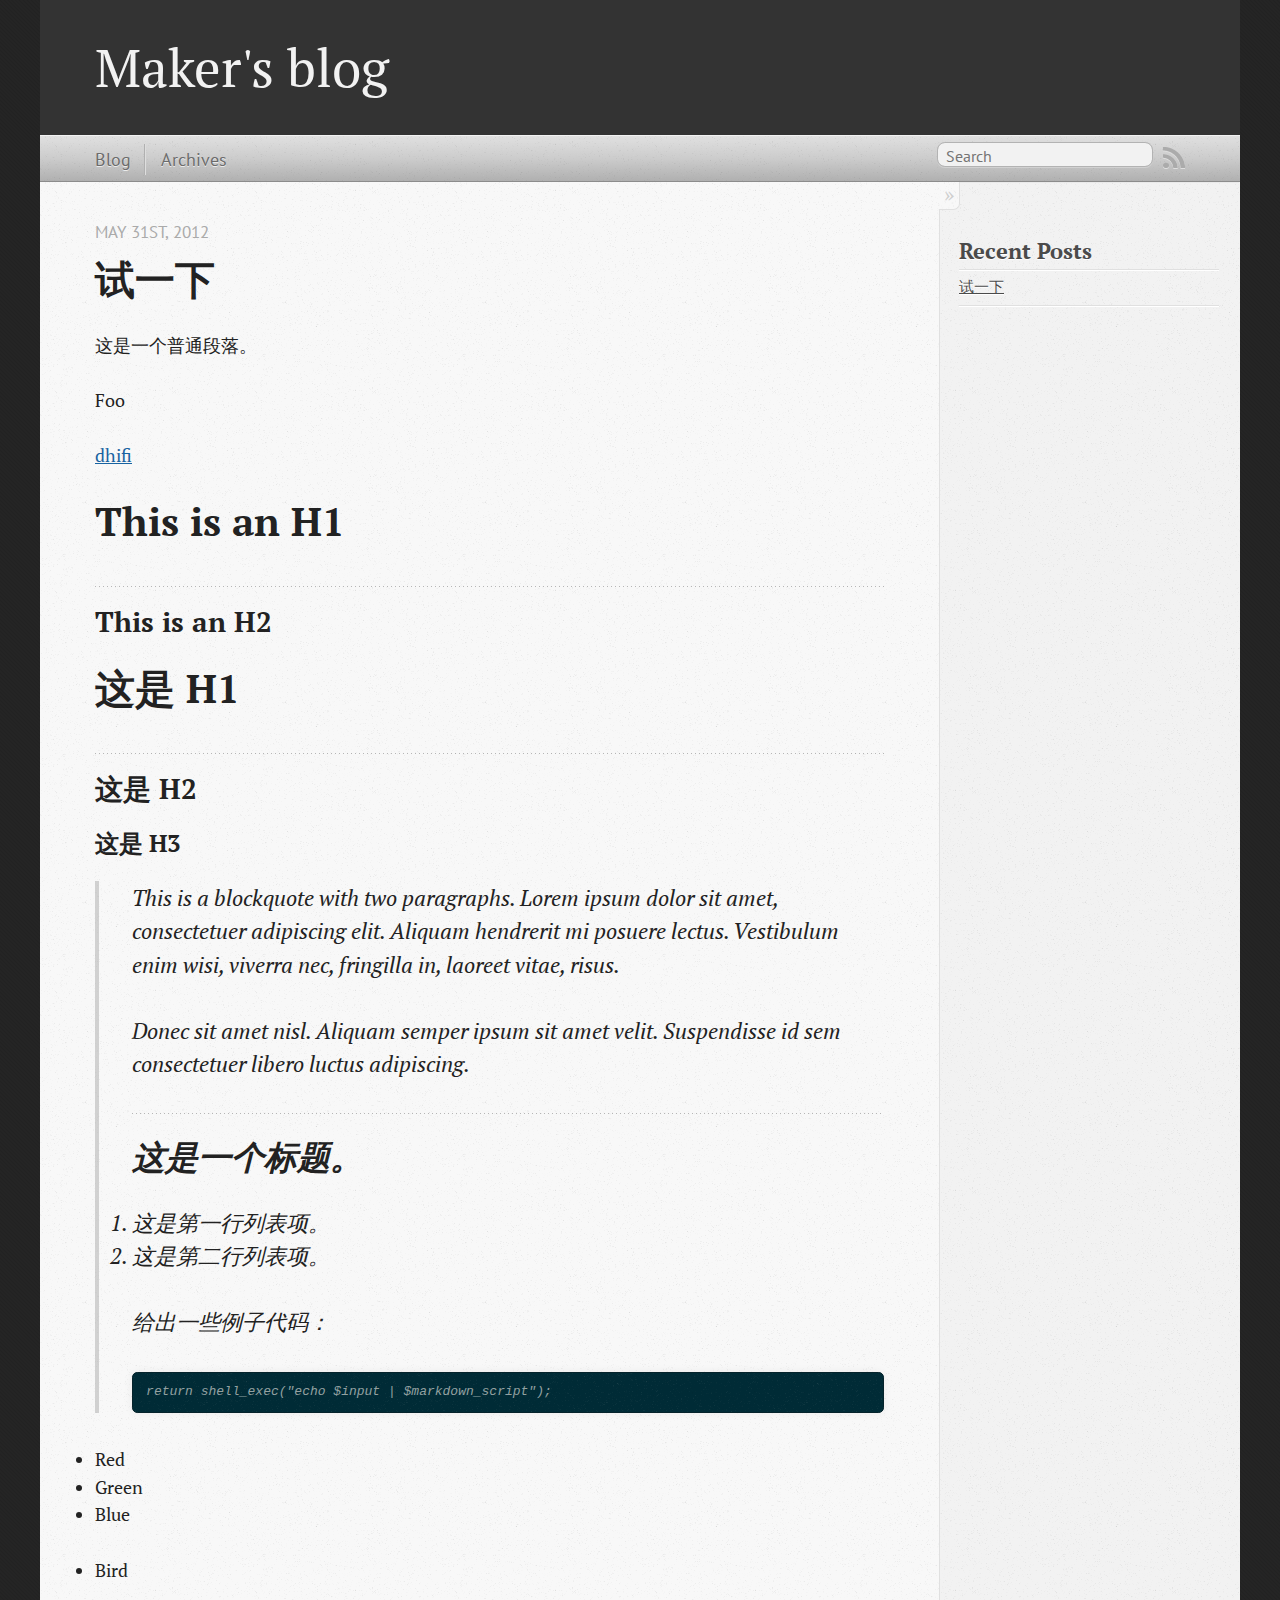
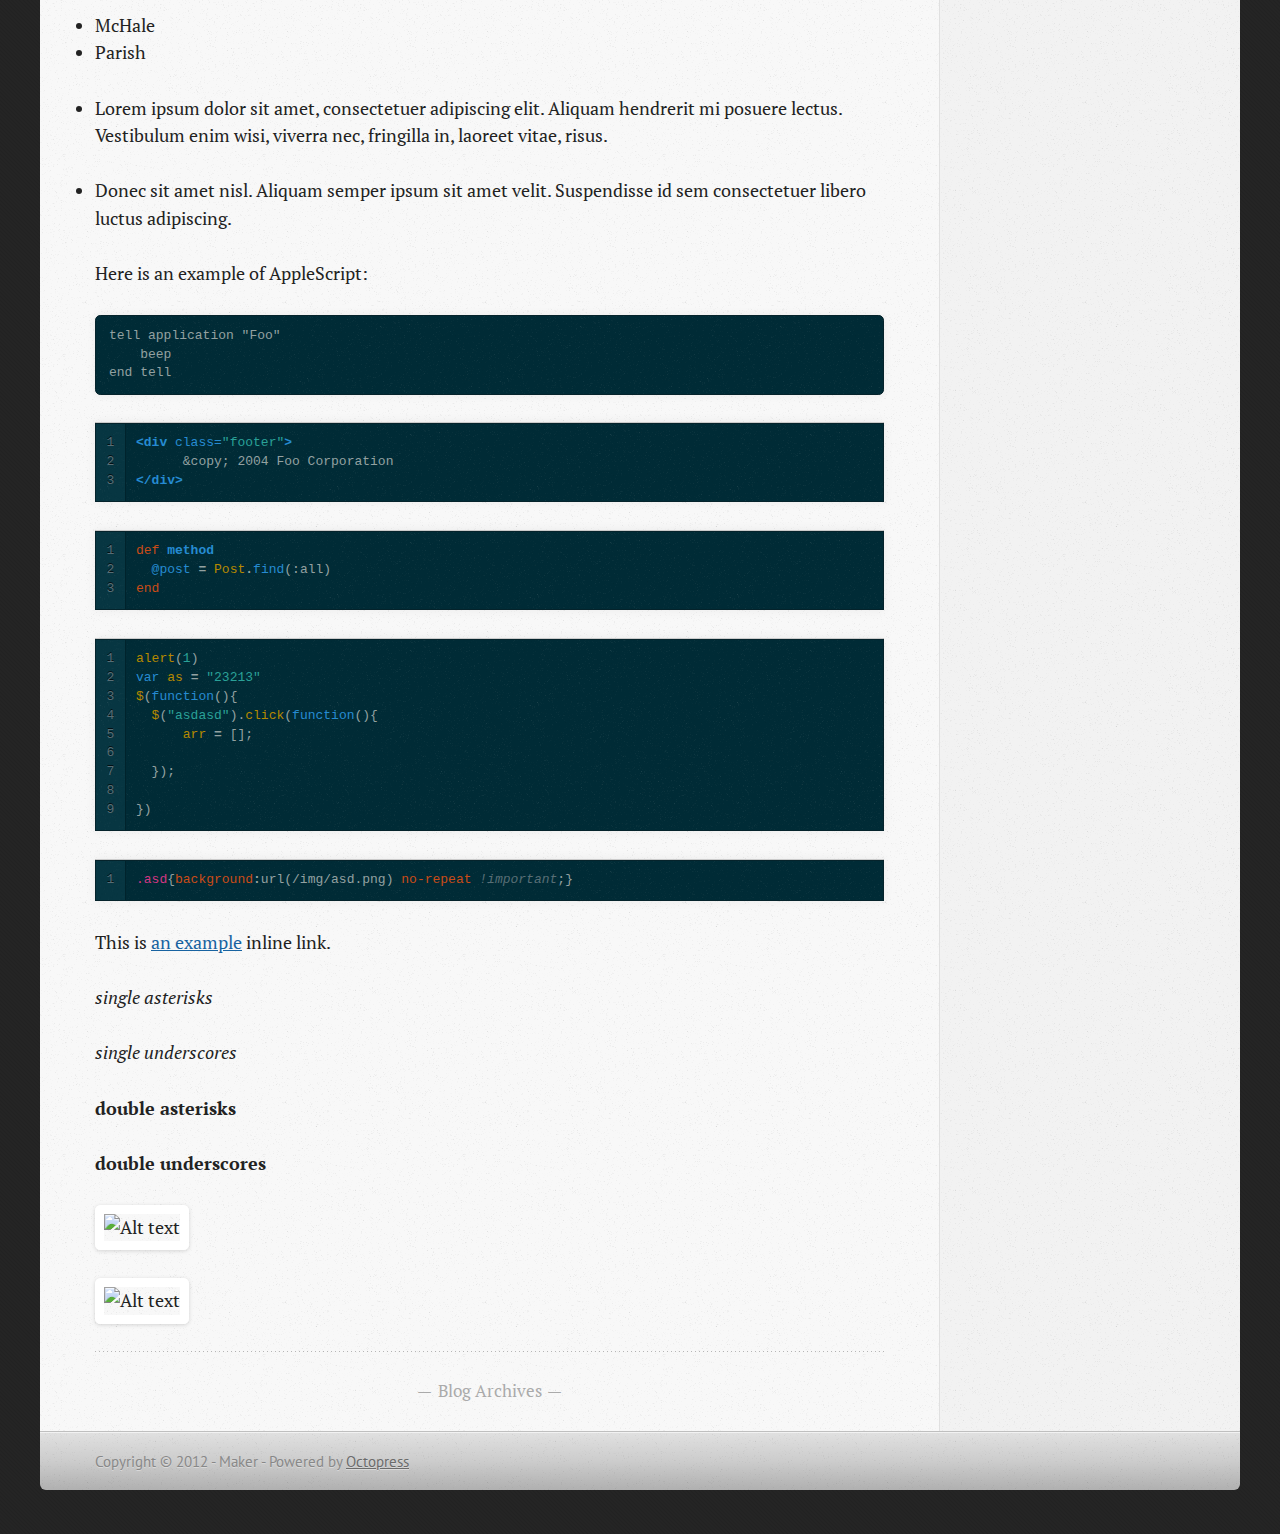
==== index.html @ 7d849122 "Site updated at 2012-05-31 04:04:22 UTC" ====
<!DOCTYPE html>
<!--[if IEMobile 7 ]><html class="no-js iem7"><![endif]-->
<!--[if lt IE 9]><html class="no-js lte-ie8"><![endif]-->
<!--[if (gt IE 8)|(gt IEMobile 7)|!(IEMobile)|!(IE)]><!--><html class="no-js" lang="en"><!--<![endif]-->
<head>
  <meta charset="utf-8">
  <title>Maker's blog</title>
  <meta name="author" content="Maker">

  
  <meta name="description" content="这是一个普通段落。 Foo dhifi This is an H1 This is an H2 这是 H1 这是 H2 这是 H3 This is a blockquote with two paragraphs. Lorem ipsum dolor sit amet,
consectetuer &hellip;">
  

  <!-- http://t.co/dKP3o1e -->
  <meta name="HandheldFriendly" content="True">
  <meta name="MobileOptimized" content="320">
  <meta name="viewport" content="width=device-width, initial-scale=1">

  
  <link rel="canonical" href="http://makerweb.github.com">
  <link href="/favicon.png" rel="icon">
  <link href="/stylesheets/screen.css" media="screen, projection" rel="stylesheet" type="text/css">
  <script src="/javascripts/modernizr-2.0.js"></script>
  <script src="/javascripts/ender.js"></script>
  <script src="/javascripts/octopress.js" type="text/javascript"></script>
  <link href="/atom.xml" rel="alternate" title="Maker's blog" type="application/atom+xml">
  <!--Fonts from Google"s Web font directory at http://google.com/webfonts -->
<link href="http://fonts.googleapis.com/css?family=PT+Serif:regular,italic,bold,bolditalic" rel="stylesheet" type="text/css">
<link href="http://fonts.googleapis.com/css?family=PT+Sans:regular,italic,bold,bolditalic" rel="stylesheet" type="text/css">

  

</head>

<body   >
  <header role="banner"><hgroup>
  <h1><a href="/">Maker's blog</a></h1>
  
</hgroup>

</header>
  <nav role="navigation"><ul class="subscription" data-subscription="rss">
  <li><a href="/atom.xml" rel="subscribe-rss" title="subscribe via RSS">RSS</a></li>
  
</ul>
  
<form action="http://google.com/search" method="get">
  <fieldset role="search">
    <input type="hidden" name="q" value="site:makerweb.github.com" />
    <input class="search" type="text" name="q" results="0" placeholder="Search"/>
  </fieldset>
</form>
  
<ul class="main-navigation">
  <li><a href="/">Blog</a></li>
  <li><a href="/blog/archives">Archives</a></li>
</ul>

</nav>
  <div id="main">
    <div id="content">
      <div class="blog-index">
  
  
  
    <article>
      
  <header>
    
      <h1 class="entry-title"><a href="/blog/2012/05/31/shi-%5B%3F%5D-xia/">试一下</a></h1>
    
    
      <p class="meta">
        








  


<time datetime="2012-05-31T10:20:00+08:00" pubdate data-updated="true">May 31<span>st</span>, 2012</time>
        
      </p>
    
  </header>


  <div class="entry-content"><p>这是一个普通段落。</p>

<table>
    <tr>
        <td>Foo</td>
    </tr>
</table>


<p></p>

<p><a href="http://www.dhifi.com">dhifi</a></p>

<h1>This is an H1</h1>

<h2>This is an H2</h2>

<h1>这是 H1</h1>

<h2>这是 H2</h2>

<h3>这是 H3</h3>

<blockquote><p>This is a blockquote with two paragraphs. Lorem ipsum dolor sit amet,
consectetuer adipiscing elit. Aliquam hendrerit mi posuere lectus.
Vestibulum enim wisi, viverra nec, fringilla in, laoreet vitae, risus.</p>

<p>Donec sit amet nisl. Aliquam semper ipsum sit amet velit. Suspendisse
id sem consectetuer libero luctus adipiscing.</p>

<h2>这是一个标题。</h2>

<ol>
<li>这是第一行列表项。</li>
<li>这是第二行列表项。</li>
</ol>


<p>给出一些例子代码：</p>

<pre><code>return shell_exec("echo $input | $markdown_script");
</code></pre></blockquote>

<ul>
<li>Red</li>
<li>Green</li>
<li><p>Blue</p></li>
<li><p>Bird</p></li>
<li>McHale</li>
<li><p>Parish</p></li>
<li><p>Lorem ipsum dolor sit amet, consectetuer adipiscing elit.
Aliquam hendrerit mi posuere lectus. Vestibulum enim wisi,
viverra nec, fringilla in, laoreet vitae, risus.</p></li>
<li>Donec sit amet nisl. Aliquam semper ipsum sit amet velit.
Suspendisse id sem consectetuer libero luctus adipiscing.</li>
</ul>


<p>Here is an example of AppleScript:</p>

<pre><code>tell application "Foo"
    beep
end tell
</code></pre>

<figure class='code'><figcaption><span></span></figcaption><div class="highlight"><table><tr><td class="gutter"><pre class="line-numbers"><span class='line-number'>1</span>
<span class='line-number'>2</span>
<span class='line-number'>3</span>
</pre></td><td class='code'><pre><code class='html'><span class='line'><span class="nt">&lt;div</span> <span class="na">class=</span><span class="s">&quot;footer&quot;</span><span class="nt">&gt;</span>
</span><span class='line'>      <span class="ni">&amp;copy;</span> 2004 Foo Corporation
</span><span class='line'><span class="nt">&lt;/div&gt;</span>
</span></code></pre></td></tr></table></div></figure>




<figure class='code'><figcaption><span></span></figcaption><div class="highlight"><table><tr><td class="gutter"><pre class="line-numbers"><span class='line-number'>1</span>
<span class='line-number'>2</span>
<span class='line-number'>3</span>
</pre></td><td class='code'><pre><code class='ruby'><span class='line'><span class="k">def</span> <span class="nf">method</span>
</span><span class='line'>  <span class="vi">@post</span> <span class="o">=</span> <span class="no">Post</span><span class="o">.</span><span class="n">find</span><span class="p">(</span><span class="ss">:all</span><span class="p">)</span>
</span><span class='line'><span class="k">end</span>
</span></code></pre></td></tr></table></div></figure>




<figure class='code'><figcaption><span></span></figcaption><div class="highlight"><table><tr><td class="gutter"><pre class="line-numbers"><span class='line-number'>1</span>
<span class='line-number'>2</span>
<span class='line-number'>3</span>
<span class='line-number'>4</span>
<span class='line-number'>5</span>
<span class='line-number'>6</span>
<span class='line-number'>7</span>
<span class='line-number'>8</span>
<span class='line-number'>9</span>
</pre></td><td class='code'><pre><code class='js'><span class='line'><span class="nx">alert</span><span class="p">(</span><span class="mi">1</span><span class="p">)</span>
</span><span class='line'><span class="kd">var</span> <span class="nx">as</span> <span class="o">=</span> <span class="s2">&quot;23213&quot;</span>
</span><span class='line'><span class="nx">$</span><span class="p">(</span><span class="kd">function</span><span class="p">(){</span>
</span><span class='line'>  <span class="nx">$</span><span class="p">(</span><span class="s2">&quot;asdasd&quot;</span><span class="p">).</span><span class="nx">click</span><span class="p">(</span><span class="kd">function</span><span class="p">(){</span>
</span><span class='line'>      <span class="nx">arr</span> <span class="o">=</span> <span class="p">[];</span>
</span><span class='line'>      
</span><span class='line'>  <span class="p">});</span>
</span><span class='line'>  
</span><span class='line'><span class="p">})</span>
</span></code></pre></td></tr></table></div></figure>




<figure class='code'><figcaption><span></span></figcaption><div class="highlight"><table><tr><td class="gutter"><pre class="line-numbers"><span class='line-number'>1</span>
</pre></td><td class='code'><pre><code class='css'><span class='line'><span class="nc">.asd</span><span class="p">{</span><span class="k">background</span><span class="o">:</span><span class="sx">url(/img/asd.png)</span> <span class="k">no-repeat</span> <span class="cp">!important</span><span class="p">;}</span>
</span></code></pre></td></tr></table></div></figure>


<p>This is <a href="http://example.com/" title="Title">an example</a> inline link.</p>

<p><em>single asterisks</em></p>

<p><em>single underscores</em></p>

<p><strong>double asterisks</strong></p>

<p><strong>double underscores</strong></p>

<p><img src="/path/to/img.jpg" alt="Alt text" /></p>

<p><img src="/path/to/img.jpg" title="Optional title" alt="Alt text" /></p>
</div>
  
  


    </article>
  
  <div class="pagination">
    
    <a href="/blog/archives">Blog Archives</a>
    
  </div>
</div>
<aside class="sidebar">
  
    <section>
  <h1>Recent Posts</h1>
  <ul id="recent_posts">
    
      <li class="post">
        <a href="/blog/2012/05/31/shi-%5B%3F%5D-xia/">试一下</a>
      </li>
    
  </ul>
</section>






  
</aside>

    </div>
  </div>
  <footer role="contentinfo"><p>
  Copyright &copy; 2012 - Maker -
  <span class="credit">Powered by <a href="http://octopress.org">Octopress</a></span>
</p>

</footer>
  







  <script type="text/javascript">
    (function(){
      var twitterWidgets = document.createElement('script');
      twitterWidgets.type = 'text/javascript';
      twitterWidgets.async = true;
      twitterWidgets.src = 'http://platform.twitter.com/widgets.js';
      document.getElementsByTagName('head')[0].appendChild(twitterWidgets);
    })();
  </script>





</body>
</html>
---- stylesheets/screen.css ----
html,body,div,span,applet,object,iframe,h1,h2,h3,h4,h5,h6,p,blockquote,pre,a,abbr,acronym,address,big,cite,code,del,dfn,em,img,ins,kbd,q,s,samp,small,strike,strong,sub,sup,tt,var,b,u,i,center,dl,dt,dd,ol,ul,li,fieldset,form,label,legend,table,caption,tbody,tfoot,thead,tr,th,td,article,aside,canvas,details,embed,figure,figcaption,footer,header,hgroup,menu,nav,output,ruby,section,summary,time,mark,audio,video{margin:0;padding:0;border:0;font-size:100%;font:inherit;vertical-align:baseline}body{line-height:1}ol,ul{list-style:none}table{border-collapse:collapse;border-spacing:0}caption,th,td{text-align:left;font-weight:normal;vertical-align:middle}q,blockquote{quotes:none}q:before,q:after,blockquote:before,blockquote:after{content:"";content:none}a img{border:none}article,aside,details,figcaption,figure,footer,header,hgroup,menu,nav,section,summary{display:block}article,aside,details,figcaption,figure,footer,header,hgroup,menu,nav,section,summary{display:block}a{color:#1863a1}a:visited{color:#751590}a:focus{color:#0181eb}a:hover{color:#0181eb}a:active{color:#01579f}aside.sidebar a{color:#1863a1}aside.sidebar a:focus{color:#0181eb}aside.sidebar a:hover{color:#0181eb}aside.sidebar a:active{color:#01579f}a{-webkit-transition:color 0.3s;-moz-transition:color 0.3s;-ms-transition:color 0.3s;-o-transition:color 0.3s;transition:color 0.3s}html{background:#252525 url('/images/line-tile.png?1338371005') top left}body>div{background:#f2f2f2 url('/images/noise.png?1338371005') top left;border-bottom:1px solid #bfbfbf}body>div>div{background:#f8f8f8 url('/images/noise.png?1338371005') top left;border-right:1px solid #e0e0e0}.heading,body>header h1,h1,h2,h3,h4,h5,h6{font-family:"PT Serif","Georgia","Helvetica Neue",Arial,sans-serif}.sans,body>header h2,article header p.meta,article>footer,#content .blog-index footer,html .gist .gist-file .gist-meta,#blog-archives a.category,#blog-archives time,aside.sidebar section,body>footer{font-family:"PT Sans","Helvetica Neue",Arial,sans-serif}.serif,body,#content .blog-index a[rel=full-article]{font-family:"PT Serif",Georgia,Times,"Times New Roman",serif}.mono,pre,code,tt,p code,li code{font-family:Menlo,Monaco,"Andale Mono","lucida console","Courier New",monospace}body>header h1{font-size:2.2em;font-family:"PT Serif","Georgia","Helvetica Neue",Arial,sans-serif;font-weight:normal;line-height:1.2em;margin-bottom:0.6667em}body>header h2{font-family:"PT Serif","Georgia","Helvetica Neue",Arial,sans-serif}body{line-height:1.5em;color:#222}h1{font-size:2.2em;line-height:1.2em}@media only screen and (min-width: 992px){body{font-size:1.15em}h1{font-size:2.6em;line-height:1.2em}}h1,h2,h3,h4,h5,h6{text-rendering:optimizelegibility;margin-bottom:1em;font-weight:bold}h2,section h1{font-size:1.5em}h3,section h2,section section h1{font-size:1.3em}h4,section h3,section section h2,section section section h1{font-size:1em}h5,section h4,section section h3{font-size:.9em}h6,section h5,section section h4,section section section h3{font-size:.8em}p,blockquote,ul,ol{margin-bottom:1.5em}ul{list-style-type:disc}ul ul{list-style-type:circle;margin-bottom:0px}ul ul ul{list-style-type:square;margin-bottom:0px}ol{list-style-type:decimal}ol ol{list-style-type:lower-alpha;margin-bottom:0px}ol ol ol{list-style-type:lower-roman;margin-bottom:0px}ul,ul ul,ul ol,ol,ol ul,ol ol{margin-left:1.3em}strong{font-weight:bold}em{font-style:italic}sup,sub{font-size:0.8em;position:relative;display:inline-block}sup{top:-0.5em}sub{bottom:-0.5em}q{font-style:italic}q:before{content:"\201C"}q:after{content:"\201D"}em,dfn{font-style:italic}strong,dfn{font-weight:bold}del,s{text-decoration:line-through}abbr,acronym{border-bottom:1px dotted;cursor:help}sub,sup{line-height:0}hr{margin-bottom:0.2em}small{font-size:.8em}big{font-size:1.2em}blockquote{font-style:italic;position:relative;font-size:1.2em;line-height:1.5em;padding-left:1em;border-left:4px solid rgba(170,170,170,0.5)}blockquote cite{font-style:italic}blockquote cite a{color:#aaa !important;word-wrap:break-word}blockquote cite:before{content:'\2014';padding-right:.3em;padding-left:.3em;color:#aaa}@media only screen and (min-width: 992px){blockquote{padding-left:1.5em;border-left-width:4px}}.pullquote-right:before,.pullquote-left:before{padding:0;border:none;content:attr(data-pullquote);float:right;width:45%;margin:.5em 0 1em 1.5em;position:relative;top:7px;font-size:1.4em;line-height:1.45em}.pullquote-left:before{float:left;margin:.5em 1.5em 1em 0}.force-wrap,article a,aside.sidebar a{white-space:-moz-pre-wrap;white-space:-pre-wrap;white-space:-o-pre-wrap;white-space:pre-wrap;word-wrap:break-word}.group,body>header,body>nav,body>footer,body #content>article,body #content>div>article,body #content>div>section,body div.pagination,aside.sidebar,#main,#content,.sidebar{*zoom:1}.group:after,body>header:after,body>nav:after,body>footer:after,body #content>article:after,body #content>div>article:after,body #content>div>section:after,body div.pagination:after,aside.sidebar:after,#main:after,#content:after,.sidebar:after{content:"";display:table;clear:both}body{-webkit-text-size-adjust:none;max-width:1200px;position:relative;margin:0 auto}body>header,body>nav,body>footer,body #content>article,body #content>div>article,body #content>div>section{padding-left:18px;padding-right:18px}@media only screen and (min-width: 480px){body>header,body>nav,body>footer,body #content>article,body #content>div>article,body #content>div>section{padding-left:25px;padding-right:25px}}@media only screen and (min-width: 768px){body>header,body>nav,body>footer,body #content>article,body #content>div>article,body #content>div>section{padding-left:35px;padding-right:35px}}@media only screen and (min-width: 992px){body>header,body>nav,body>footer,body #content>article,body #content>div>article,body #content>div>section{padding-left:55px;padding-right:55px}}body div.pagination{margin-left:18px;margin-right:18px}@media only screen and (min-width: 480px){body div.pagination{margin-left:25px;margin-right:25px}}@media only screen and (min-width: 768px){body div.pagination{margin-left:35px;margin-right:35px}}@media only screen and (min-width: 992px){body div.pagination{margin-left:55px;margin-right:55px}}body>header{font-size:1em;padding-top:1.5em;padding-bottom:1.5em}#content{overflow:hidden}#content>div,#content>article{width:100%}aside.sidebar{float:none;padding:0 18px 1px;background-color:#f7f7f7;border-top:1px solid #e0e0e0}.flex-content,article img,article video,article .flash-video,aside.sidebar img{max-width:100%;height:auto}.basic-alignment.left,article img.left,article video.left,article .left.flash-video,aside.sidebar img.left{float:left;margin-right:1.5em}.basic-alignment.right,article img.right,article video.right,article .right.flash-video,aside.sidebar img.right{float:right;margin-left:1.5em}.basic-alignment.center,article img.center,article video.center,article .center.flash-video,aside.sidebar img.center{display:block;margin:0 auto 1.5em}.basic-alignment.left,article img.left,article video.left,article .left.flash-video,aside.sidebar img.left,.basic-alignment.right,article img.right,article video.right,article .right.flash-video,aside.sidebar img.right{margin-bottom:.8em}.toggle-sidebar,.no-sidebar .toggle-sidebar{display:none}@media only screen and (min-width: 750px){body.sidebar-footer aside.sidebar{float:none;width:auto;clear:left;margin:0;padding:0 35px 1px;background-color:#f7f7f7;border-top:1px solid #eaeaea}body.sidebar-footer aside.sidebar section.odd,body.sidebar-footer aside.sidebar section.even{float:left;width:48%}body.sidebar-footer aside.sidebar section.odd{margin-left:0}body.sidebar-footer aside.sidebar section.even{margin-left:4%}body.sidebar-footer aside.sidebar.thirds section{width:30%;margin-left:5%}body.sidebar-footer aside.sidebar.thirds section.first{margin-left:0;clear:both}}body.sidebar-footer #content{margin-right:0px}body.sidebar-footer .toggle-sidebar{display:none}@media only screen and (min-width: 550px){body>header{font-size:1em}}@media only screen and (min-width: 750px){aside.sidebar{float:none;width:auto;clear:left;margin:0;padding:0 35px 1px;background-color:#f7f7f7;border-top:1px solid #eaeaea}aside.sidebar section.odd,aside.sidebar section.even{float:left;width:48%}aside.sidebar section.odd{margin-left:0}aside.sidebar section.even{margin-left:4%}aside.sidebar.thirds section{width:30%;margin-left:5%}aside.sidebar.thirds section.first{margin-left:0;clear:both}}@media only screen and (min-width: 768px){body{-webkit-text-size-adjust:auto}body>header{font-size:1.2em}#main{padding:0;margin:0 auto}#content{overflow:visible;margin-right:240px;position:relative}.no-sidebar #content{margin-right:0;border-right:0}.collapse-sidebar #content{margin-right:20px}#content>div,#content>article{padding-top:17.5px;padding-bottom:17.5px;float:left}aside.sidebar{width:210px;padding:0 15px 15px;background:none;clear:none;float:left;margin:0 -100% 0 0}aside.sidebar section{width:auto;margin-left:0}aside.sidebar section.odd,aside.sidebar section.even{float:none;width:auto;margin-left:0}.collapse-sidebar aside.sidebar{float:none;width:auto;clear:left;margin:0;padding:0 35px 1px;background-color:#f7f7f7;border-top:1px solid #eaeaea}.collapse-sidebar aside.sidebar section.odd,.collapse-sidebar aside.sidebar section.even{float:left;width:48%}.collapse-sidebar aside.sidebar section.odd{margin-left:0}.collapse-sidebar aside.sidebar section.even{margin-left:4%}.collapse-sidebar aside.sidebar.thirds section{width:30%;margin-left:5%}.collapse-sidebar aside.sidebar.thirds section.first{margin-left:0;clear:both}}@media only screen and (min-width: 992px){body>header{font-size:1.3em}#content{margin-right:300px}#content>div,#content>article{padding-top:27.5px;padding-bottom:27.5px}aside.sidebar{width:260px;padding:1.2em 20px 20px}.collapse-sidebar aside.sidebar{padding-left:55px;padding-right:55px}}@media only screen and (min-width: 768px){ul,ol{margin-left:0}}body>header{background:#333}body>header h1{display:inline-block;margin:0}body>header h1 a,body>header h1 a:visited,body>header h1 a:hover{color:#f2f2f2;text-decoration:none}body>header h2{margin:.2em 0 0;font-size:1em;color:#aaa;font-weight:normal}body>nav{position:relative;background-color:#ccc;background:url('/images/noise.png?1338371005'),-webkit-gradient(linear, 50% 0%, 50% 100%, color-stop(0%, #e0e0e0), color-stop(50%, #cccccc), color-stop(100%, #b0b0b0));background:url('/images/noise.png?1338371005'),-webkit-linear-gradient(#e0e0e0,#cccccc,#b0b0b0);background:url('/images/noise.png?1338371005'),-moz-linear-gradient(#e0e0e0,#cccccc,#b0b0b0);background:url('/images/noise.png?1338371005'),-o-linear-gradient(#e0e0e0,#cccccc,#b0b0b0);background:url('/images/noise.png?1338371005'),-ms-linear-gradient(#e0e0e0,#cccccc,#b0b0b0);background:url('/images/noise.png?1338371005'),linear-gradient(#e0e0e0,#cccccc,#b0b0b0);border-top:1px solid #f2f2f2;border-bottom:1px solid #8c8c8c;padding-top:.35em;padding-bottom:.35em}body>nav form{-webkit-background-clip:padding;-moz-background-clip:padding;background-clip:padding-box;margin:0;padding:0}body>nav form .search{padding:.3em .5em 0;font-size:.85em;font-family:"PT Sans","Helvetica Neue",Arial,sans-serif;line-height:1.1em;width:95%;-webkit-border-radius:0.5em;-moz-border-radius:0.5em;-ms-border-radius:0.5em;-o-border-radius:0.5em;border-radius:0.5em;-webkit-background-clip:padding;-moz-background-clip:padding;background-clip:padding-box;-webkit-box-shadow:#d1d1d1 0 1px;-moz-box-shadow:#d1d1d1 0 1px;box-shadow:#d1d1d1 0 1px;background-color:#f2f2f2;border:1px solid #b3b3b3;color:#888}body>nav form .search:focus{color:#444;border-color:#80b1df;-webkit-box-shadow:#80b1df 0 0 4px,#80b1df 0 0 3px inset;-moz-box-shadow:#80b1df 0 0 4px,#80b1df 0 0 3px inset;box-shadow:#80b1df 0 0 4px,#80b1df 0 0 3px inset;background-color:#fff;outline:none}body>nav fieldset[role=search]{float:right;width:48%}body>nav fieldset.mobile-nav{float:left;width:48%}body>nav fieldset.mobile-nav select{width:100%;font-size:.8em;border:1px solid #888}body>nav ul{display:none}@media only screen and (min-width: 550px){body>nav{font-size:.9em}body>nav ul{margin:0;padding:0;border:0;overflow:hidden;*zoom:1;float:left;display:block;padding-top:.15em}body>nav ul li{list-style-image:none;list-style-type:none;margin-left:0;white-space:nowrap;display:inline;float:left;padding-left:0;padding-right:0}body>nav ul li:first-child,body>nav ul li.first{padding-left:0}body>nav ul li:last-child{padding-right:0}body>nav ul li.last{padding-right:0}body>nav ul.subscription{margin-left:.8em;float:right}body>nav ul.subscription li:last-child a{padding-right:0}body>nav ul li{margin:0}body>nav a{color:#6b6b6b;font-family:"PT Sans","Helvetica Neue",Arial,sans-serif;text-shadow:#ebebeb 0 1px;float:left;text-decoration:none;font-size:1.1em;padding:.1em 0;line-height:1.5em}body>nav a:visited{color:#6b6b6b}body>nav a:hover{color:#2b2b2b}body>nav li+li{border-left:1px solid #b0b0b0;margin-left:.8em}body>nav li+li a{padding-left:.8em;border-left:1px solid #dedede}body>nav form{float:right;text-align:left;padding-left:.8em;width:175px}body>nav form .search{width:93%;font-size:.95em;line-height:1.2em}body>nav ul[data-subscription$=email]+form{width:97px}body>nav ul[data-subscription$=email]+form .search{width:91%}body>nav fieldset.mobile-nav{display:none}body>nav fieldset[role=search]{width:99%}}@media only screen and (min-width: 992px){body>nav form{width:215px}body>nav ul[data-subscription$=email]+form{width:147px}}.no-placeholder body>nav .search{background:#f2f2f2 url('/images/search.png?1338371005') 0.3em 0.25em no-repeat;text-indent:1.3em}@media only screen and (min-width: 550px){.maskImage body>nav ul[data-subscription$=email]+form{width:123px}}@media only screen and (min-width: 992px){.maskImage body>nav ul[data-subscription$=email]+form{width:173px}}.maskImage ul.subscription{position:relative;top:.2em}.maskImage ul.subscription li,.maskImage ul.subscription a{border:0;padding:0}.maskImage a[rel=subscribe-rss]{position:relative;top:0px;text-indent:-999999em;background-color:#dedede;border:0;padding:0}.maskImage a[rel=subscribe-rss],.maskImage a[rel=subscribe-rss]:after{-webkit-mask-image:url('/images/rss.png?1338371005');-moz-mask-image:url('/images/rss.png?1338371005');-ms-mask-image:url('/images/rss.png?1338371005');-o-mask-image:url('/images/rss.png?1338371005');mask-image:url('/images/rss.png?1338371005');-webkit-mask-repeat:no-repeat;-moz-mask-repeat:no-repeat;-ms-mask-repeat:no-repeat;-o-mask-repeat:no-repeat;mask-repeat:no-repeat;width:22px;height:22px}.maskImage a[rel=subscribe-rss]:after{content:"";position:absolute;top:-1px;left:0;background-color:#ababab}.maskImage a[rel=subscribe-rss]:hover:after{background-color:#9e9e9e}.maskImage a[rel=subscribe-email]{position:relative;top:0px;text-indent:-999999em;background-color:#dedede;border:0;padding:0}.maskImage a[rel=subscribe-email],.maskImage a[rel=subscribe-email]:after{-webkit-mask-image:url('/images/email.png?1338371005');-moz-mask-image:url('/images/email.png?1338371005');-ms-mask-image:url('/images/email.png?1338371005');-o-mask-image:url('/images/email.png?1338371005');mask-image:url('/images/email.png?1338371005');-webkit-mask-repeat:no-repeat;-moz-mask-repeat:no-repeat;-ms-mask-repeat:no-repeat;-o-mask-repeat:no-repeat;mask-repeat:no-repeat;width:28px;height:22px}.maskImage a[rel=subscribe-email]:after{content:"";position:absolute;top:-1px;left:0;background-color:#ababab}.maskImage a[rel=subscribe-email]:hover:after{background-color:#9e9e9e}article{padding-top:1em}article header{position:relative;padding-top:2em;padding-bottom:1em;margin-bottom:1em;background:url('[data-uri]') bottom left repeat-x}article header h1{margin:0}article header h1 a{text-decoration:none}article header h1 a:hover{text-decoration:underline}article header p{font-size:.9em;color:#aaa;margin:0}article header p.meta{text-transform:uppercase;position:absolute;top:0}@media only screen and (min-width: 768px){article header{margin-bottom:1.5em;padding-bottom:1em;background:url('[data-uri]') bottom left repeat-x}}article h2{padding-top:0.8em;background:url('[data-uri]') top left repeat-x}.entry-content article h2:first-child,article header+h2{padding-top:0}article h2:first-child,article header+h2{background:none}article .feature{padding-top:.5em;margin-bottom:1em;padding-bottom:1em;background:url('[data-uri]') bottom left repeat-x;font-size:2.0em;font-style:italic;line-height:1.3em}article img,article video,article .flash-video{-webkit-border-radius:0.3em;-moz-border-radius:0.3em;-ms-border-radius:0.3em;-o-border-radius:0.3em;border-radius:0.3em;-webkit-box-shadow:rgba(0,0,0,0.15) 0 1px 4px;-moz-box-shadow:rgba(0,0,0,0.15) 0 1px 4px;box-shadow:rgba(0,0,0,0.15) 0 1px 4px;-webkit-box-sizing:border-box;-moz-box-sizing:border-box;box-sizing:border-box;border:#fff 0.5em solid}article video,article .flash-video{margin:0 auto 1.5em}article video{display:block;width:100%}article .flash-video>div{position:relative;display:block;padding-bottom:56.25%;padding-top:1px;height:0;overflow:hidden}article .flash-video>div iframe,article .flash-video>div object,article .flash-video>div embed{position:absolute;top:0;left:0;width:100%;height:100%}article>footer{padding-bottom:2.5em;margin-top:2em}article>footer p.meta{margin-bottom:.8em;font-size:.85em;clear:both;overflow:hidden}.blog-index article+article{background:url('[data-uri]') top left repeat-x}#content .blog-index{padding-top:0;padding-bottom:0}#content .blog-index article{padding-top:2em}#content .blog-index article header{background:none;padding-bottom:0}#content .blog-index article h1{font-size:2.2em}#content .blog-index article h1 a{color:inherit}#content .blog-index article h1 a:hover{color:#0181eb}#content .blog-index a[rel=full-article]{background:#ebebeb;display:inline-block;padding:.4em .8em;margin-right:.5em;text-decoration:none;color:#666;-webkit-transition:background-color 0.5s;-moz-transition:background-color 0.5s;-ms-transition:background-color 0.5s;-o-transition:background-color 0.5s;transition:background-color 0.5s}#content .blog-index a[rel=full-article]:hover{background:#0181eb;text-shadow:none;color:#f8f8f8}#content .blog-index footer{margin-top:1em}.separator,article>footer .byline+time:before,article>footer time+time:before,article>footer .comments:before,article>footer .byline ~ .categories:before{content:"\2022 ";padding:0 .4em 0 .2em;display:inline-block}#content div.pagination{text-align:center;font-size:.95em;position:relative;background:url('[data-uri]') top left repeat-x;padding-top:1.5em;padding-bottom:1.5em}#content div.pagination a{text-decoration:none;color:#aaa}#content div.pagination a.prev{position:absolute;left:0}#content div.pagination a.next{position:absolute;right:0}#content div.pagination a:hover{color:#0181eb}#content div.pagination a[href*=archive]:before,#content div.pagination a[href*=archive]:after{content:'\2014';padding:0 .3em}p.meta+.sharing{padding-top:1em;padding-left:0;background:url('[data-uri]') top left repeat-x}#fb-root{display:none}.highlight,html .gist .gist-file .gist-syntax .gist-highlight{border:1px solid #05232b !important}.highlight table td.code,html .gist .gist-file .gist-syntax .gist-highlight table td.code{width:100%}.highlight .line-numbers,html .gist .gist-file .gist-syntax .gist-highlight .line-numbers{text-align:right;font-size:13px;line-height:1.45em;background:#073642 url('/images/noise.png?1338371005') top left !important;border-right:1px solid #00232c !important;-webkit-box-shadow:#083e4b -1px 0 inset;-moz-box-shadow:#083e4b -1px 0 inset;box-shadow:#083e4b -1px 0 inset;text-shadow:#021014 0 -1px;padding:.8em !important;-webkit-border-radius:0;-moz-border-radius:0;-ms-border-radius:0;-o-border-radius:0;border-radius:0}.highlight .line-numbers span,html .gist .gist-file .gist-syntax .gist-highlight .line-numbers span{color:#586e75 !important}figure.code,.gist-file,pre{-webkit-box-shadow:rgba(0,0,0,0.06) 0 0 10px;-moz-box-shadow:rgba(0,0,0,0.06) 0 0 10px;box-shadow:rgba(0,0,0,0.06) 0 0 10px}figure.code .highlight pre,.gist-file .highlight pre,pre .highlight pre{-webkit-box-shadow:none;-moz-box-shadow:none;box-shadow:none}html .gist .gist-file{margin-bottom:1.8em;position:relative;border:none;padding-top:26px !important}html .gist .gist-file .gist-syntax{border-bottom:0 !important;background:none !important}html .gist .gist-file .gist-syntax .gist-highlight{background:#002b36 !important}html .gist .gist-file .gist-meta{padding:.6em 0.8em;border:1px solid #083e4b !important;color:#586e75;font-size:.7em !important;background:#073642 url('/images/noise.png?1338371005') top left;line-height:1.5em}html .gist .gist-file .gist-meta a{color:#75878b !important;text-decoration:none}html .gist .gist-file .gist-meta a:hover{text-decoration:underline}html .gist .gist-file .gist-meta a:hover{color:#93a1a1 !important}html .gist .gist-file .gist-meta a[href*='#file']{position:absolute;top:0;left:0;right:-10px;color:#474747 !important}html .gist .gist-file .gist-meta a[href*='#file']:hover{color:#1863a1 !important}html .gist .gist-file .gist-meta a[href*=raw]{top:.4em}pre{background:#002b36 url('/images/noise.png?1338371005') top left;-webkit-border-radius:0.4em;-moz-border-radius:0.4em;-ms-border-radius:0.4em;-o-border-radius:0.4em;border-radius:0.4em;border:1px solid #05232b;line-height:1.45em;font-size:13px;margin-bottom:2.1em;padding:.8em 1em;color:#93a1a1;overflow:auto}h3.filename+pre{-moz-border-radius-topleft:0px;-webkit-border-top-left-radius:0px;-ms-border-top-left-radius:0px;-o-border-top-left-radius:0px;border-top-left-radius:0px;-moz-border-radius-topright:0px;-webkit-border-top-right-radius:0px;-ms-border-top-right-radius:0px;-o-border-top-right-radius:0px;border-top-right-radius:0px}p code,li code{display:inline-block;white-space:no-wrap;background:#fff;font-size:.8em;line-height:1.5em;color:#555;border:1px solid #ddd;-webkit-border-radius:0.4em;-moz-border-radius:0.4em;-ms-border-radius:0.4em;-o-border-radius:0.4em;border-radius:0.4em;padding:0 .3em;margin:-1px 0}p pre code,li pre code{font-size:1em !important;background:none;border:none}.pre-code,html .gist .gist-file .gist-syntax .gist-highlight pre,.highlight code{font-family:Menlo,Monaco,"Andale Mono","lucida console","Courier New",monospace !important;overflow:scroll;overflow-y:hidden;display:block;padding:.8em !important;overflow-x:auto;line-height:1.45em;background:#002b36 url('/images/noise.png?1338371005') top left !important;color:#93a1a1 !important}.pre-code *::-moz-selection,html .gist .gist-file .gist-syntax .gist-highlight pre *::-moz-selection,.highlight code *::-moz-selection{background:#386774;color:inherit;text-shadow:#002b36 0 1px}.pre-code *::-webkit-selection,html .gist .gist-file .gist-syntax .gist-highlight pre *::-webkit-selection,.highlight code *::-webkit-selection{background:#386774;color:inherit;text-shadow:#002b36 0 1px}.pre-code *::selection,html .gist .gist-file .gist-syntax .gist-highlight pre *::selection,.highlight code *::selection{background:#386774;color:inherit;text-shadow:#002b36 0 1px}.pre-code span,html .gist .gist-file .gist-syntax .gist-highlight pre span,.highlight code span{color:#93a1a1 !important}.pre-code span,html .gist .gist-file .gist-syntax .gist-highlight pre span,.highlight code span{font-style:normal !important;font-weight:normal !important}.pre-code .c,html .gist .gist-file .gist-syntax .gist-highlight pre .c,.highlight code .c{color:#586e75 !important;font-style:italic !important}.pre-code .cm,html .gist .gist-file .gist-syntax .gist-highlight pre .cm,.highlight code .cm{color:#586e75 !important;font-style:italic !important}.pre-code .cp,html .gist .gist-file .gist-syntax .gist-highlight pre .cp,.highlight code .cp{color:#586e75 !important;font-style:italic !important}.pre-code .c1,html .gist .gist-file .gist-syntax .gist-highlight pre .c1,.highlight code .c1{color:#586e75 !important;font-style:italic !important}.pre-code .cs,html .gist .gist-file .gist-syntax .gist-highlight pre .cs,.highlight code .cs{color:#586e75 !important;font-weight:bold !important;font-style:italic !important}.pre-code .err,html .gist .gist-file .gist-syntax .gist-highlight pre .err,.highlight code .err{color:#dc322f !important;background:none !important}.pre-code .k,html .gist .gist-file .gist-syntax .gist-highlight pre .k,.highlight code .k{color:#cb4b16 !important}.pre-code .o,html .gist .gist-file .gist-syntax .gist-highlight pre .o,.highlight code .o{color:#93a1a1 !important;font-weight:bold !important}.pre-code .p,html .gist .gist-file .gist-syntax .gist-highlight pre .p,.highlight code .p{color:#93a1a1 !important}.pre-code .ow,html .gist .gist-file .gist-syntax .gist-highlight pre .ow,.highlight code .ow{color:#2aa198 !important;font-weight:bold !important}.pre-code .gd,html .gist .gist-file .gist-syntax .gist-highlight pre .gd,.highlight code .gd{color:#93a1a1 !important;background-color:#372c34 !important;display:inline-block}.pre-code .gd .x,html .gist .gist-file .gist-syntax .gist-highlight pre .gd .x,.highlight code .gd .x{color:#93a1a1 !important;background-color:#4d2d33 !important;display:inline-block}.pre-code .ge,html .gist .gist-file .gist-syntax .gist-highlight pre .ge,.highlight code .ge{color:#93a1a1 !important;font-style:italic !important}.pre-code .gh,html .gist .gist-file .gist-syntax .gist-highlight pre .gh,.highlight code .gh{color:#586e75 !important}.pre-code .gi,html .gist .gist-file .gist-syntax .gist-highlight pre .gi,.highlight code .gi{color:#93a1a1 !important;background-color:#1a412b !important;display:inline-block}.pre-code .gi .x,html .gist .gist-file .gist-syntax .gist-highlight pre .gi .x,.highlight code .gi .x{color:#93a1a1 !important;background-color:#355720 !important;display:inline-block}.pre-code .gs,html .gist .gist-file .gist-syntax .gist-highlight pre .gs,.highlight code .gs{color:#93a1a1 !important;font-weight:bold !important}.pre-code .gu,html .gist .gist-file .gist-syntax .gist-highlight pre .gu,.highlight code .gu{color:#6c71c4 !important}.pre-code .kc,html .gist .gist-file .gist-syntax .gist-highlight pre .kc,.highlight code .kc{color:#859900 !important;font-weight:bold !important}.pre-code .kd,html .gist .gist-file .gist-syntax .gist-highlight pre .kd,.highlight code .kd{color:#268bd2 !important}.pre-code .kp,html .gist .gist-file .gist-syntax .gist-highlight pre .kp,.highlight code .kp{color:#cb4b16 !important;font-weight:bold !important}.pre-code .kr,html .gist .gist-file .gist-syntax .gist-highlight pre .kr,.highlight code .kr{color:#d33682 !important;font-weight:bold !important}.pre-code .kt,html .gist .gist-file .gist-syntax .gist-highlight pre .kt,.highlight code .kt{color:#2aa198 !important}.pre-code .n,html .gist .gist-file .gist-syntax .gist-highlight pre .n,.highlight code .n{color:#268bd2 !important}.pre-code .na,html .gist .gist-file .gist-syntax .gist-highlight pre .na,.highlight code .na{color:#268bd2 !important}.pre-code .nb,html .gist .gist-file .gist-syntax .gist-highlight pre .nb,.highlight code .nb{color:#859900 !important}.pre-code .nc,html .gist .gist-file .gist-syntax .gist-highlight pre .nc,.highlight code .nc{color:#d33682 !important}.pre-code .no,html .gist .gist-file .gist-syntax .gist-highlight pre .no,.highlight code .no{color:#b58900 !important}.pre-code .nl,html .gist .gist-file .gist-syntax .gist-highlight pre .nl,.highlight code .nl{color:#859900 !important}.pre-code .ne,html .gist .gist-file .gist-syntax .gist-highlight pre .ne,.highlight code .ne{color:#268bd2 !important;font-weight:bold !important}.pre-code .nf,html .gist .gist-file .gist-syntax .gist-highlight pre .nf,.highlight code .nf{color:#268bd2 !important;font-weight:bold !important}.pre-code .nn,html .gist .gist-file .gist-syntax .gist-highlight pre .nn,.highlight code .nn{color:#b58900 !important}.pre-code .nt,html .gist .gist-file .gist-syntax .gist-highlight pre .nt,.highlight code .nt{color:#268bd2 !important;font-weight:bold !important}.pre-code .nx,html .gist .gist-file .gist-syntax .gist-highlight pre .nx,.highlight code .nx{color:#b58900 !important}.pre-code .vg,html .gist .gist-file .gist-syntax .gist-highlight pre .vg,.highlight code .vg{color:#268bd2 !important}.pre-code .vi,html .gist .gist-file .gist-syntax .gist-highlight pre .vi,.highlight code .vi{color:#268bd2 !important}.pre-code .nv,html .gist .gist-file .gist-syntax .gist-highlight pre .nv,.highlight code .nv{color:#268bd2 !important}.pre-code .mf,html .gist .gist-file .gist-syntax .gist-highlight pre .mf,.highlight code .mf{color:#2aa198 !important}.pre-code .m,html .gist .gist-file .gist-syntax .gist-highlight pre .m,.highlight code .m{color:#2aa198 !important}.pre-code .mh,html .gist .gist-file .gist-syntax .gist-highlight pre .mh,.highlight code .mh{color:#2aa198 !important}.pre-code .mi,html .gist .gist-file .gist-syntax .gist-highlight pre .mi,.highlight code .mi{color:#2aa198 !important}.pre-code .s,html .gist .gist-file .gist-syntax .gist-highlight pre .s,.highlight code .s{color:#2aa198 !important}.pre-code .sd,html .gist .gist-file .gist-syntax .gist-highlight pre .sd,.highlight code .sd{color:#2aa198 !important}.pre-code .s2,html .gist .gist-file .gist-syntax .gist-highlight pre .s2,.highlight code .s2{color:#2aa198 !important}.pre-code .se,html .gist .gist-file .gist-syntax .gist-highlight pre .se,.highlight code .se{color:#dc322f !important}.pre-code .si,html .gist .gist-file .gist-syntax .gist-highlight pre .si,.highlight code .si{color:#268bd2 !important}.pre-code .sr,html .gist .gist-file .gist-syntax .gist-highlight pre .sr,.highlight code .sr{color:#2aa198 !important}.pre-code .s1,html .gist .gist-file .gist-syntax .gist-highlight pre .s1,.highlight code .s1{color:#2aa198 !important}.pre-code div .gd,html .gist .gist-file .gist-syntax .gist-highlight pre div .gd,.highlight code div .gd,.pre-code div .gd .x,html .gist .gist-file .gist-syntax .gist-highlight pre div .gd .x,.highlight code div .gd .x,.pre-code div .gi,html .gist .gist-file .gist-syntax .gist-highlight pre div .gi,.highlight code div .gi,.pre-code div .gi .x,html .gist .gist-file .gist-syntax .gist-highlight pre div .gi .x,.highlight code div .gi .x{display:inline-block;width:100%}.highlight,.gist-highlight{margin-bottom:1.8em;background:#002b36;overflow-y:hidden;overflow-x:auto}.highlight pre,.gist-highlight pre{background:none;-webkit-border-radius:none;-moz-border-radius:none;-ms-border-radius:none;-o-border-radius:none;border-radius:none;border:none;padding:0;margin-bottom:0}pre::-webkit-scrollbar,.highlight::-webkit-scrollbar,.gist-highlight::-webkit-scrollbar{height:.5em;background:rgba(255,255,255,0.15)}pre::-webkit-scrollbar-thumb:horizontal,.highlight::-webkit-scrollbar-thumb:horizontal,.gist-highlight::-webkit-scrollbar-thumb:horizontal{background:rgba(255,255,255,0.2);-webkit-border-radius:4px;border-radius:4px}.highlight code{background:#000}figure.code{background:none;padding:0;border:0;margin-bottom:1.5em}figure.code pre{margin-bottom:0}figure.code figcaption{position:relative}figure.code .highlight{margin-bottom:0}.code-title,html .gist .gist-file .gist-meta a[href*='#file'],h3.filename,figure.code figcaption{text-align:center;font-size:13px;line-height:2em;text-shadow:#cbcccc 0 1px 0;color:#474747;font-weight:normal;margin-bottom:0;-moz-border-radius-topleft:5px;-webkit-border-top-left-radius:5px;-ms-border-top-left-radius:5px;-o-border-top-left-radius:5px;border-top-left-radius:5px;-moz-border-radius-topright:5px;-webkit-border-top-right-radius:5px;-ms-border-top-right-radius:5px;-o-border-top-right-radius:5px;border-top-right-radius:5px;font-family:"Helvetica Neue", Arial, "Lucida Grande", "Lucida Sans Unicode", Lucida, sans-serif;background:#aaa url('/images/code_bg.png?1338371005') top repeat-x;border:1px solid #565656;border-top-color:#cbcbcb;border-left-color:#a5a5a5;border-right-color:#a5a5a5;border-bottom:0}.download-source,html .gist .gist-file .gist-meta a[href*=raw],figure.code figcaption a{position:absolute;right:.8em;text-decoration:none;color:#666 !important;z-index:1;font-size:13px;text-shadow:#cbcccc 0 1px 0;padding-left:3em}.download-source:hover,html .gist .gist-file .gist-meta a[href*=raw]:hover,figure.code figcaption a:hover{text-decoration:underline}#archive #content>div,#archive #content>div>article{padding-top:0}#blog-archives{color:#aaa}#blog-archives article{padding:1em 0 1em;position:relative;background:url('[data-uri]') bottom left repeat-x}#blog-archives article:last-child{background:none}#blog-archives article footer{padding:0;margin:0}#blog-archives h1{color:#222;margin-bottom:.3em}#blog-archives h2{display:none}#blog-archives h1{font-size:1.5em}#blog-archives h1 a{text-decoration:none;color:inherit;font-weight:normal;display:inline-block}#blog-archives h1 a:hover{text-decoration:underline}#blog-archives h1 a:hover{color:#0181eb}#blog-archives a.category,#blog-archives time{color:#aaa}#blog-archives .entry-content{display:none}#blog-archives time{font-size:.9em;line-height:1.2em}#blog-archives time .month,#blog-archives time .day{display:inline-block}#blog-archives time .month{text-transform:uppercase}#blog-archives p{margin-bottom:1em}#blog-archives a,#blog-archives .entry-content a{color:inherit}#blog-archives a:hover,#blog-archives .entry-content a:hover{color:#0181eb}#blog-archives a:hover{color:#0181eb}@media only screen and (min-width: 550px){#blog-archives article{margin-left:5em}#blog-archives h2{margin-bottom:.3em;font-weight:normal;display:inline-block;position:relative;top:-1px;float:left}#blog-archives h2:first-child{padding-top:.75em}#blog-archives time{position:absolute;text-align:right;left:0em;top:1.8em}#blog-archives .year{display:none}#blog-archives article{padding-left:4.5em;padding-bottom:.7em}#blog-archives a.category{line-height:1.1em}}#content>.category article{margin-left:0;padding-left:6.8em}#content>.category .year{display:inline}.side-shadow-border,aside.sidebar section h1,aside.sidebar li{-webkit-box-shadow:#fff 0 1px;-moz-box-shadow:#fff 0 1px;box-shadow:#fff 0 1px}aside.sidebar{overflow:hidden;color:#4b4b4b;text-shadow:#fff 0 1px}aside.sidebar section{font-size:.8em;line-height:1.4em;margin-bottom:1.5em}aside.sidebar section h1{margin:1.5em 0 0;padding-bottom:.2em;border-bottom:1px solid #e0e0e0}aside.sidebar section h1+p{padding-top:.4em}aside.sidebar img{-webkit-border-radius:0.3em;-moz-border-radius:0.3em;-ms-border-radius:0.3em;-o-border-radius:0.3em;border-radius:0.3em;-webkit-box-shadow:rgba(0,0,0,0.15) 0 1px 4px;-moz-box-shadow:rgba(0,0,0,0.15) 0 1px 4px;box-shadow:rgba(0,0,0,0.15) 0 1px 4px;-webkit-box-sizing:border-box;-moz-box-sizing:border-box;box-sizing:border-box;border:#fff 0.3em solid}aside.sidebar ul{margin-bottom:0.5em;margin-left:0}aside.sidebar li{list-style:none;padding:.5em 0;margin:0;border-bottom:1px solid #e0e0e0}aside.sidebar li p:last-child{margin-bottom:0}aside.sidebar a{color:inherit;-webkit-transition:color 0.5s;-moz-transition:color 0.5s;-ms-transition:color 0.5s;-o-transition:color 0.5s;transition:color 0.5s}aside.sidebar:hover a{color:#1863a1}aside.sidebar:hover a:hover{color:#0181eb}.aside-alt-link,#tweets a[href*='twitter.com/search'],#pinboard_linkroll .pin-tag{color:#7e7e7e}.aside-alt-link:hover,#tweets a[href*='twitter.com/search']:hover,#pinboard_linkroll .pin-tag:hover{color:#0181eb}@media only screen and (min-width: 768px){.toggle-sidebar{outline:none;position:absolute;right:-10px;top:0;bottom:0;display:inline-block;text-decoration:none;color:#cecece;width:9px;cursor:pointer}.toggle-sidebar:hover{background:#e9e9e9;background:-webkit-gradient(linear, 0% 50%, 100% 50%, color-stop(0%, rgba(224,224,224,0.5)), color-stop(100%, rgba(224,224,224,0)));background:-webkit-linear-gradient(left, rgba(224,224,224,0.5),rgba(224,224,224,0));background:-moz-linear-gradient(left, rgba(224,224,224,0.5),rgba(224,224,224,0));background:-o-linear-gradient(left, rgba(224,224,224,0.5),rgba(224,224,224,0));background:-ms-linear-gradient(left, rgba(224,224,224,0.5),rgba(224,224,224,0));background:linear-gradient(left, rgba(224,224,224,0.5),rgba(224,224,224,0))}.toggle-sidebar:after{position:absolute;right:-11px;top:0;width:20px;font-size:1.2em;line-height:1.1em;padding-bottom:.15em;-moz-border-radius-bottomright:0.3em;-webkit-border-bottom-right-radius:0.3em;-ms-border-bottom-right-radius:0.3em;-o-border-bottom-right-radius:0.3em;border-bottom-right-radius:0.3em;text-align:center;background:#f8f8f8 url('/images/noise.png?1338371005') top left;border-bottom:1px solid #e0e0e0;border-right:1px solid #e0e0e0;content:"\00BB";text-indent:-1px}.collapse-sidebar .toggle-sidebar{text-indent:0px;right:-20px;width:19px}.collapse-sidebar .toggle-sidebar:hover{background:#e9e9e9}.collapse-sidebar .toggle-sidebar:after{border-left:1px solid #e0e0e0;text-shadow:#fff 0 1px;content:"\00AB";left:0px;right:0;text-align:center;text-indent:0;border:0;border-right-width:0;background:none}}#tweets .loading{background:url('[data-uri]') no-repeat center 0.5em;color:#c4c4c4;text-shadow:#f8f8f8 0 1px;text-align:center;padding:2.5em 0 .5em}#tweets .loading.error{background:url('[data-uri]') no-repeat center 0.5em}#tweets p{position:relative;padding-right:1em}#tweets a[href*=status]:first-child{color:#a4a4a4;float:right;padding:0 0 .1em 1em;position:relative;right:-1.3em;text-shadow:#fff 0 1px;font-size:.7em;text-decoration:none}#tweets a[href*=status]:first-child span{font-size:1.5em}#tweets a[href*=status]:first-child:hover{color:#0181eb;text-decoration:none}#tweets a[href*='twitter.com/search']{text-decoration:none}#tweets a[href*='twitter.com/search']:hover{text-decoration:underline}.googleplus h1{-moz-box-shadow:none !important;-webkit-box-shadow:none !important;-o-box-shadow:none !important;box-shadow:none !important;border-bottom:0px none !important}.googleplus a{text-decoration:none;white-space:normal !important;line-height:32px}.googleplus a img{float:left;margin-right:0.5em;border:0 none}.googleplus-hidden{position:absolute;top:-1000em;left:-1000em}#pinboard_linkroll .pin-title,#pinboard_linkroll .pin-description{display:block;margin-bottom:.5em}#pinboard_linkroll .pin-tag{text-decoration:none}#pinboard_linkroll .pin-tag:hover{text-decoration:underline}#pinboard_linkroll .pin-tag:after{content:','}#pinboard_linkroll .pin-tag:last-child:after{content:''}.delicious-posts a.delicious-link{margin-bottom:.5em;display:block}.delicious-posts p{font-size:1em}body>footer{font-size:.8em;color:#888;text-shadow:#d9d9d9 0 1px;background-color:#ccc;background:url('/images/noise.png?1338371005'),-webkit-gradient(linear, 50% 0%, 50% 100%, color-stop(0%, #e0e0e0), color-stop(50%, #cccccc), color-stop(100%, #b0b0b0));background:url('/images/noise.png?1338371005'),-webkit-linear-gradient(#e0e0e0,#cccccc,#b0b0b0);background:url('/images/noise.png?1338371005'),-moz-linear-gradient(#e0e0e0,#cccccc,#b0b0b0);background:url('/images/noise.png?1338371005'),-o-linear-gradient(#e0e0e0,#cccccc,#b0b0b0);background:url('/images/noise.png?1338371005'),-ms-linear-gradient(#e0e0e0,#cccccc,#b0b0b0);background:url('/images/noise.png?1338371005'),linear-gradient(#e0e0e0,#cccccc,#b0b0b0);border-top:1px solid #f2f2f2;position:relative;padding-top:1em;padding-bottom:1em;margin-bottom:3em;-moz-border-radius-bottomleft:0.4em;-webkit-border-bottom-left-radius:0.4em;-ms-border-bottom-left-radius:0.4em;-o-border-bottom-left-radius:0.4em;border-bottom-left-radius:0.4em;-moz-border-radius-bottomright:0.4em;-webkit-border-bottom-right-radius:0.4em;-ms-border-bottom-right-radius:0.4em;-o-border-bottom-right-radius:0.4em;border-bottom-right-radius:0.4em;z-index:1}body>footer a{color:#6b6b6b}body>footer a:visited{color:#6b6b6b}body>footer a:hover{color:#484848}body>footer p:last-child{margin-bottom:0}
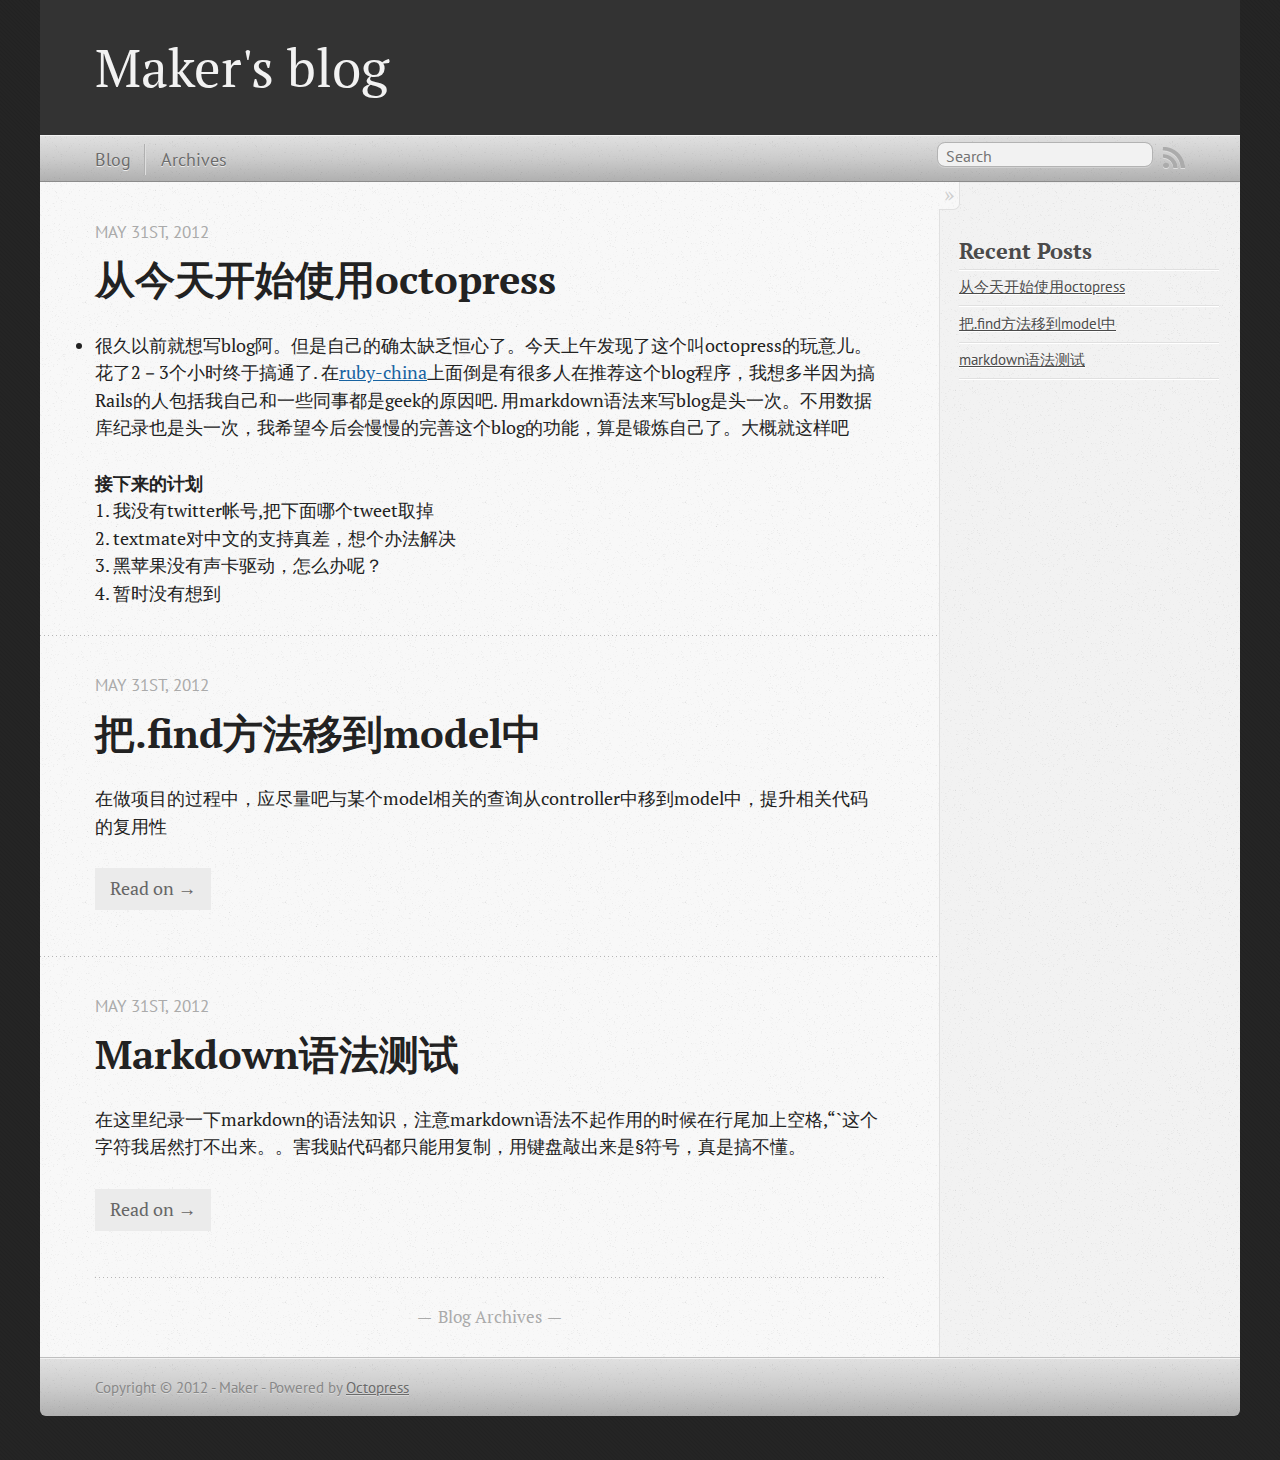
==== commit 1c3a76d9: "Site updated at 2012-05-31 06:44:53 UTC" ====
--- a/index.html
+++ b/index.html
@@ -9,8 +9,8 @@
   <meta name="author" content="Maker">
 
   
-  <meta name="description" content="这是一个普通段落。 Foo dhifi This is an H1 This is an H2 这是 H1 这是 H2 这是 H3 This is a blockquote with two paragraphs. Lorem ipsum dolor sit amet,
-consectetuer &hellip;">
+  <meta name="description" content="很久以前就想写blog阿。但是自己的确太缺乏恒心了。今天上午发现了这个叫octopress的玩意儿。花了2－3个小时终于搞通了.
+在ruby-china上面倒是有很多人在推荐这个blog程序，我想多半因为搞Rails的人包括我自己和一些同事都是geek的原因吧. &hellip;">
   
 
   <!-- http://t.co/dKP3o1e -->
@@ -69,7 +69,7 @@
       
   <header>
     
-      <h1 class="entry-title"><a href="/blog/2012/05/31/shi-%5B%3F%5D-xia/">试一下</a></h1>
+      <h1 class="entry-title"><a href="/blog/2012/05/31/cong-jin-tian-kai-shi-shi-yong-octopress/">从今天开始使用octopress</a></h1>
     
     
       <p class="meta">
@@ -85,6 +85,94 @@
   
 
 
+<time datetime="2012-05-31T14:08:00+08:00" pubdate data-updated="true">May 31<span>st</span>, 2012</time>
+        
+      </p>
+    
+  </header>
+
+
+  <div class="entry-content"><ul>
+<li>很久以前就想写blog阿。但是自己的确太缺乏恒心了。今天上午发现了这个叫octopress的玩意儿。花了2－3个小时终于搞通了.
+在<a href="http://ruby-china.org">ruby-china</a>上面倒是有很多人在推荐这个blog程序，我想多半因为搞Rails的人包括我自己和一些同事都是geek的原因吧.
+用markdown语法来写blog是头一次。不用数据库纪录也是头一次，我希望今后会慢慢的完善这个blog的功能，算是锻炼自己了。大概就这样吧</li>
+</ul>
+
+
+<p><strong>接下来的计划</strong><br/>
+1. 我没有twitter帐号,把下面哪个tweet取掉<br/>
+2. textmate对中文的支持真差，想个办法解决<br/>
+3. 黑苹果没有声卡驱动，怎么办呢？<br/>
+4. 暂时没有想到</p>
+</div>
+  
+  
+
+
+    </article>
+  
+  
+    <article>
+      
+  <header>
+    
+      <h1 class="entry-title"><a href="/blog/2012/05/31/ba-dot-findfang-fa-yi-dao-modelzhong/">把.find方法移到model中</a></h1>
+    
+    
+      <p class="meta">
+        
+
+
+
+
+
+
+
+
+  
+
+
+<time datetime="2012-05-31T13:51:00+08:00" pubdate data-updated="true">May 31<span>st</span>, 2012</time>
+        
+      </p>
+    
+  </header>
+
+
+  <div class="entry-content"><p>在做项目的过程中，应尽量吧与某个model相关的查询从controller中移到model中，提升相关代码的复用性</p>
+
+</div>
+  
+  
+    <footer>
+      <a rel="full-article" href="/blog/2012/05/31/ba-dot-findfang-fa-yi-dao-modelzhong/">Read on &rarr;</a>
+    </footer>
+  
+
+
+    </article>
+  
+  
+    <article>
+      
+  <header>
+    
+      <h1 class="entry-title"><a href="/blog/2012/05/31/shi-%5B%3F%5D-xia/">Markdown语法测试</a></h1>
+    
+    
+      <p class="meta">
+        
+
+
+
+
+
+
+
+
+  
+
+
 <time datetime="2012-05-31T10:20:00+08:00" pubdate data-updated="true">May 31<span>st</span>, 2012</time>
         
       </p>
@@ -92,136 +180,14 @@
   </header>
 
 
-  <div class="entry-content"><p>这是一个普通段落。</p>
-
-<table>
-    <tr>
-        <td>Foo</td>
-    </tr>
-</table>
-
-
-<p></p>
-
-<p><a href="http://www.dhifi.com">dhifi</a></p>
-
-<h1>This is an H1</h1>
-
-<h2>This is an H2</h2>
-
-<h1>这是 H1</h1>
-
-<h2>这是 H2</h2>
-
-<h3>这是 H3</h3>
-
-<blockquote><p>This is a blockquote with two paragraphs. Lorem ipsum dolor sit amet,
-consectetuer adipiscing elit. Aliquam hendrerit mi posuere lectus.
-Vestibulum enim wisi, viverra nec, fringilla in, laoreet vitae, risus.</p>
-
-<p>Donec sit amet nisl. Aliquam semper ipsum sit amet velit. Suspendisse
-id sem consectetuer libero luctus adipiscing.</p>
-
-<h2>这是一个标题。</h2>
-
-<ol>
-<li>这是第一行列表项。</li>
-<li>这是第二行列表项。</li>
-</ol>
-
-
-<p>给出一些例子代码：</p>
-
-<pre><code>return shell_exec("echo $input | $markdown_script");
-</code></pre></blockquote>
-
-<ul>
-<li>Red</li>
-<li>Green</li>
-<li><p>Blue</p></li>
-<li><p>Bird</p></li>
-<li>McHale</li>
-<li><p>Parish</p></li>
-<li><p>Lorem ipsum dolor sit amet, consectetuer adipiscing elit.
-Aliquam hendrerit mi posuere lectus. Vestibulum enim wisi,
-viverra nec, fringilla in, laoreet vitae, risus.</p></li>
-<li>Donec sit amet nisl. Aliquam semper ipsum sit amet velit.
-Suspendisse id sem consectetuer libero luctus adipiscing.</li>
-</ul>
-
-
-<p>Here is an example of AppleScript:</p>
-
-<pre><code>tell application "Foo"
-    beep
-end tell
-</code></pre>
-
-<figure class='code'><figcaption><span></span></figcaption><div class="highlight"><table><tr><td class="gutter"><pre class="line-numbers"><span class='line-number'>1</span>
-<span class='line-number'>2</span>
-<span class='line-number'>3</span>
-</pre></td><td class='code'><pre><code class='html'><span class='line'><span class="nt">&lt;div</span> <span class="na">class=</span><span class="s">&quot;footer&quot;</span><span class="nt">&gt;</span>
-</span><span class='line'>      <span class="ni">&amp;copy;</span> 2004 Foo Corporation
-</span><span class='line'><span class="nt">&lt;/div&gt;</span>
-</span></code></pre></td></tr></table></div></figure>
-
-
-
-
-<figure class='code'><figcaption><span></span></figcaption><div class="highlight"><table><tr><td class="gutter"><pre class="line-numbers"><span class='line-number'>1</span>
-<span class='line-number'>2</span>
-<span class='line-number'>3</span>
-</pre></td><td class='code'><pre><code class='ruby'><span class='line'><span class="k">def</span> <span class="nf">method</span>
-</span><span class='line'>  <span class="vi">@post</span> <span class="o">=</span> <span class="no">Post</span><span class="o">.</span><span class="n">find</span><span class="p">(</span><span class="ss">:all</span><span class="p">)</span>
-</span><span class='line'><span class="k">end</span>
-</span></code></pre></td></tr></table></div></figure>
-
-
-
-
-<figure class='code'><figcaption><span></span></figcaption><div class="highlight"><table><tr><td class="gutter"><pre class="line-numbers"><span class='line-number'>1</span>
-<span class='line-number'>2</span>
-<span class='line-number'>3</span>
-<span class='line-number'>4</span>
-<span class='line-number'>5</span>
-<span class='line-number'>6</span>
-<span class='line-number'>7</span>
-<span class='line-number'>8</span>
-<span class='line-number'>9</span>
-</pre></td><td class='code'><pre><code class='js'><span class='line'><span class="nx">alert</span><span class="p">(</span><span class="mi">1</span><span class="p">)</span>
-</span><span class='line'><span class="kd">var</span> <span class="nx">as</span> <span class="o">=</span> <span class="s2">&quot;23213&quot;</span>
-</span><span class='line'><span class="nx">$</span><span class="p">(</span><span class="kd">function</span><span class="p">(){</span>
-</span><span class='line'>  <span class="nx">$</span><span class="p">(</span><span class="s2">&quot;asdasd&quot;</span><span class="p">).</span><span class="nx">click</span><span class="p">(</span><span class="kd">function</span><span class="p">(){</span>
-</span><span class='line'>      <span class="nx">arr</span> <span class="o">=</span> <span class="p">[];</span>
-</span><span class='line'>      
-</span><span class='line'>  <span class="p">});</span>
-</span><span class='line'>  
-</span><span class='line'><span class="p">})</span>
-</span></code></pre></td></tr></table></div></figure>
-
-
-
-
-<figure class='code'><figcaption><span></span></figcaption><div class="highlight"><table><tr><td class="gutter"><pre class="line-numbers"><span class='line-number'>1</span>
-</pre></td><td class='code'><pre><code class='css'><span class='line'><span class="nc">.asd</span><span class="p">{</span><span class="k">background</span><span class="o">:</span><span class="sx">url(/img/asd.png)</span> <span class="k">no-repeat</span> <span class="cp">!important</span><span class="p">;}</span>
-</span></code></pre></td></tr></table></div></figure>
-
-
-<p>This is <a href="http://example.com/" title="Title">an example</a> inline link.</p>
-
-<p><em>single asterisks</em></p>
-
-<p><em>single underscores</em></p>
-
-<p><strong>double asterisks</strong></p>
-
-<p><strong>double underscores</strong></p>
-
-<p><img src="/path/to/img.jpg" alt="Alt text" /></p>
-
-<p><img src="/path/to/img.jpg" title="Optional title" alt="Alt text" /></p>
-</div>
-  
+  <div class="entry-content"><p>在这里纪录一下markdown的语法知识，注意markdown语法不起作用的时候在行尾加上空格,&#8220;`这个字符我居然打不出来。。害我贴代码都只能用复制，用键盘敲出来是§符号，真是搞不懂。</p>
+
+</div>
+  
+  
+    <footer>
+      <a rel="full-article" href="/blog/2012/05/31/shi-%5B%3F%5D-xia/">Read on &rarr;</a>
+    </footer>
   
 
 
@@ -240,7 +206,15 @@
   <ul id="recent_posts">
     
       <li class="post">
-        <a href="/blog/2012/05/31/shi-%5B%3F%5D-xia/">试一下</a>
+        <a href="/blog/2012/05/31/cong-jin-tian-kai-shi-shi-yong-octopress/">从今天开始使用octopress</a>
+      </li>
+    
+      <li class="post">
+        <a href="/blog/2012/05/31/ba-dot-findfang-fa-yi-dao-modelzhong/">把.find方法移到model中</a>
+      </li>
+    
+      <li class="post">
+        <a href="/blog/2012/05/31/shi-%5B%3F%5D-xia/">markdown语法测试</a>
       </li>
     
   </ul>
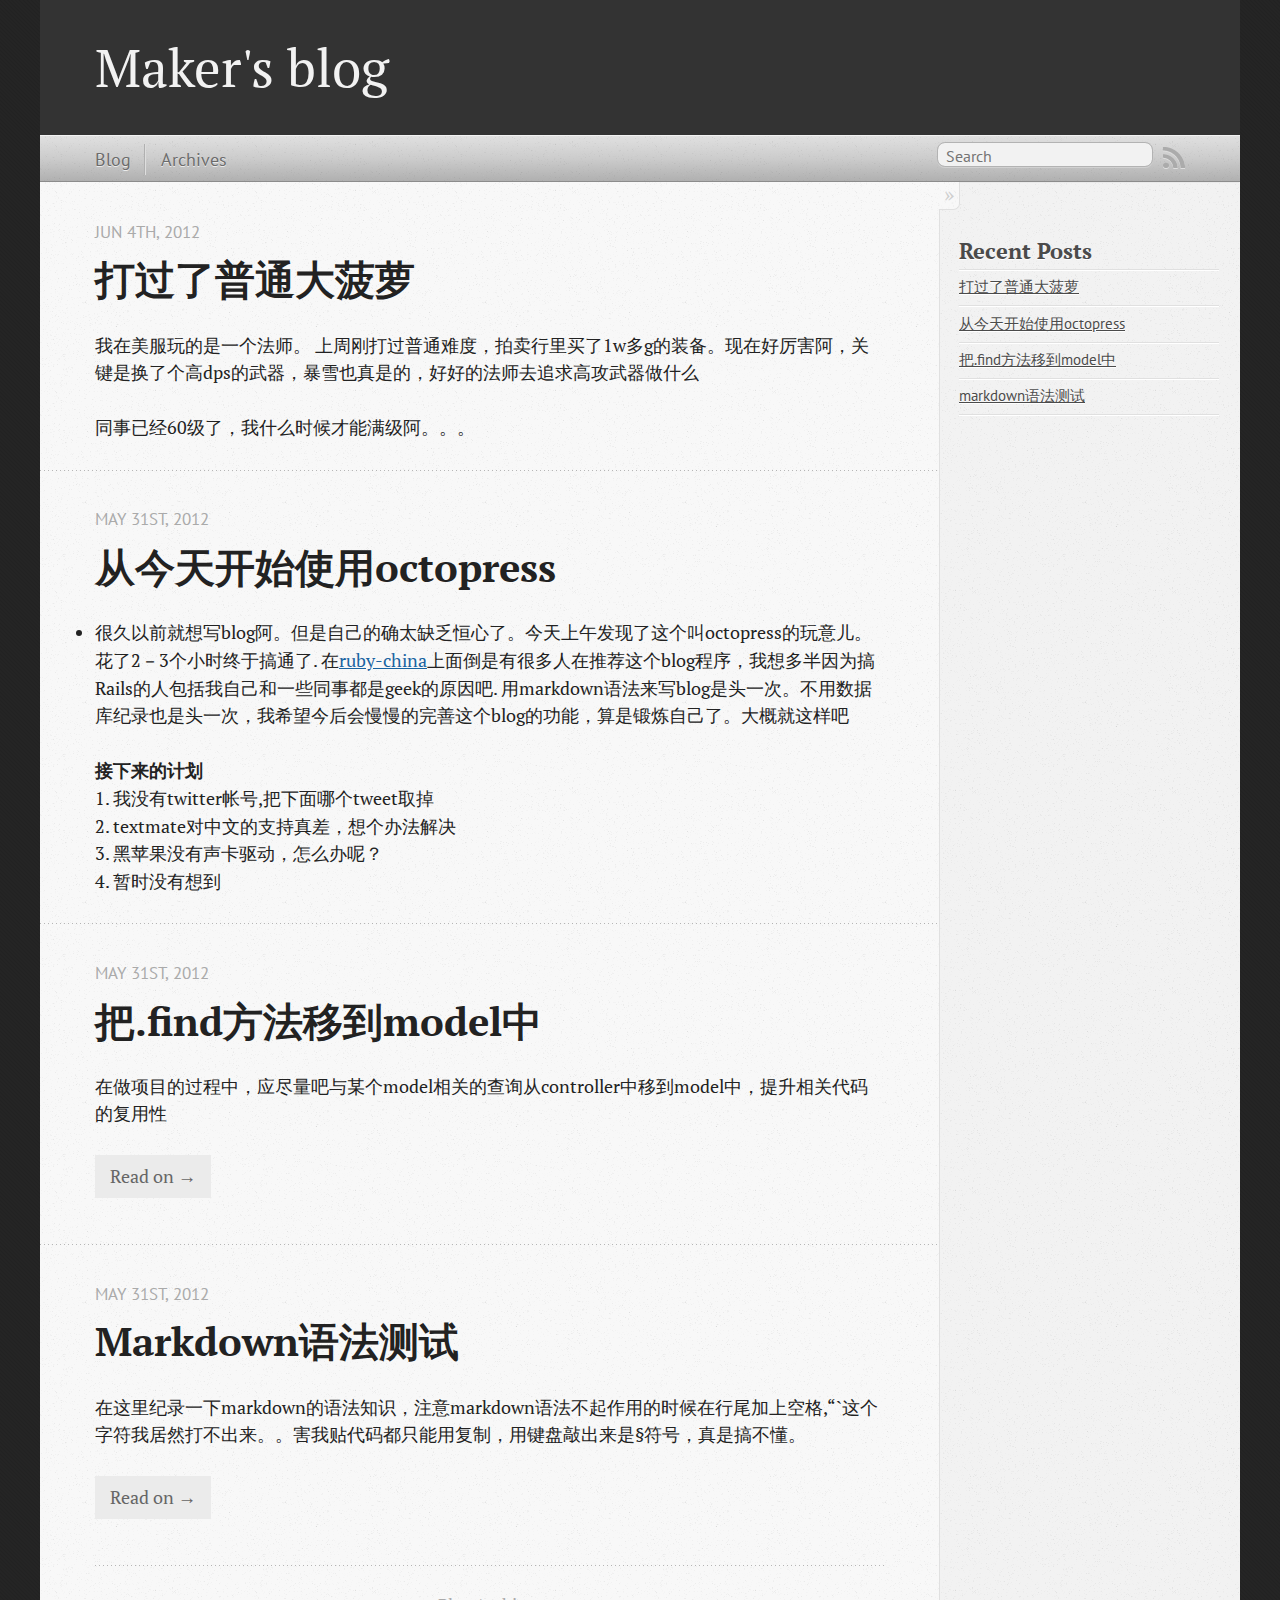
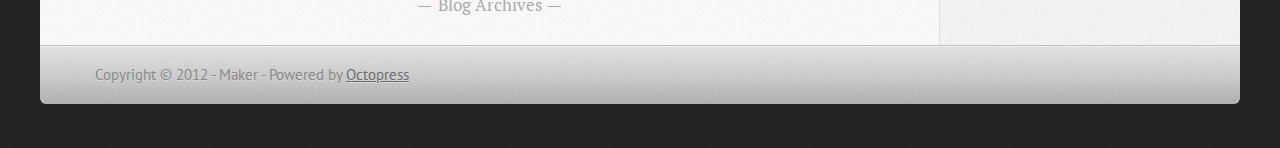
==== commit 6e7b37fe: "Site updated at 2012-06-04 05:58:47 UTC" ====
--- a/index.html
+++ b/index.html
@@ -9,8 +9,9 @@
   <meta name="author" content="Maker">
 
   
-  <meta name="description" content="很久以前就想写blog阿。但是自己的确太缺乏恒心了。今天上午发现了这个叫octopress的玩意儿。花了2－3个小时终于搞通了.
-在ruby-china上面倒是有很多人在推荐这个blog程序，我想多半因为搞Rails的人包括我自己和一些同事都是geek的原因吧. &hellip;">
+  <meta name="description" content="我在美服玩的是一个法师。
+上周刚打过普通难度，拍卖行里买了1w多g的装备。现在好厉害阿，关键是换了个高dps的武器，暴雪也真是的，好好的法师去追求高攻武器做什么 同事已经60级了，我什么时候才能满级阿。。。
+">
   
 
   <!-- http://t.co/dKP3o1e -->
@@ -69,6 +70,45 @@
       
   <header>
     
+      <h1 class="entry-title"><a href="/blog/2012/06/04/da-guo-liao-pu-tong-da-bo-luo/">打过了普通大菠萝</a></h1>
+    
+    
+      <p class="meta">
+        
+
+
+
+
+
+
+
+
+  
+
+
+<time datetime="2012-06-04T13:54:00+08:00" pubdate data-updated="true">Jun 4<span>th</span>, 2012</time>
+        
+      </p>
+    
+  </header>
+
+
+  <div class="entry-content"><p>我在美服玩的是一个法师。
+上周刚打过普通难度，拍卖行里买了1w多g的装备。现在好厉害阿，关键是换了个高dps的武器，暴雪也真是的，好好的法师去追求高攻武器做什么</p>
+
+<p>同事已经60级了，我什么时候才能满级阿。。。</p>
+</div>
+  
+  
+
+
+    </article>
+  
+  
+    <article>
+      
+  <header>
+    
       <h1 class="entry-title"><a href="/blog/2012/05/31/cong-jin-tian-kai-shi-shi-yong-octopress/">从今天开始使用octopress</a></h1>
     
     
@@ -204,6 +244,10 @@
     <section>
   <h1>Recent Posts</h1>
   <ul id="recent_posts">
+    
+      <li class="post">
+        <a href="/blog/2012/06/04/da-guo-liao-pu-tong-da-bo-luo/">打过了普通大菠萝</a>
+      </li>
     
       <li class="post">
         <a href="/blog/2012/05/31/cong-jin-tian-kai-shi-shi-yong-octopress/">从今天开始使用octopress</a>
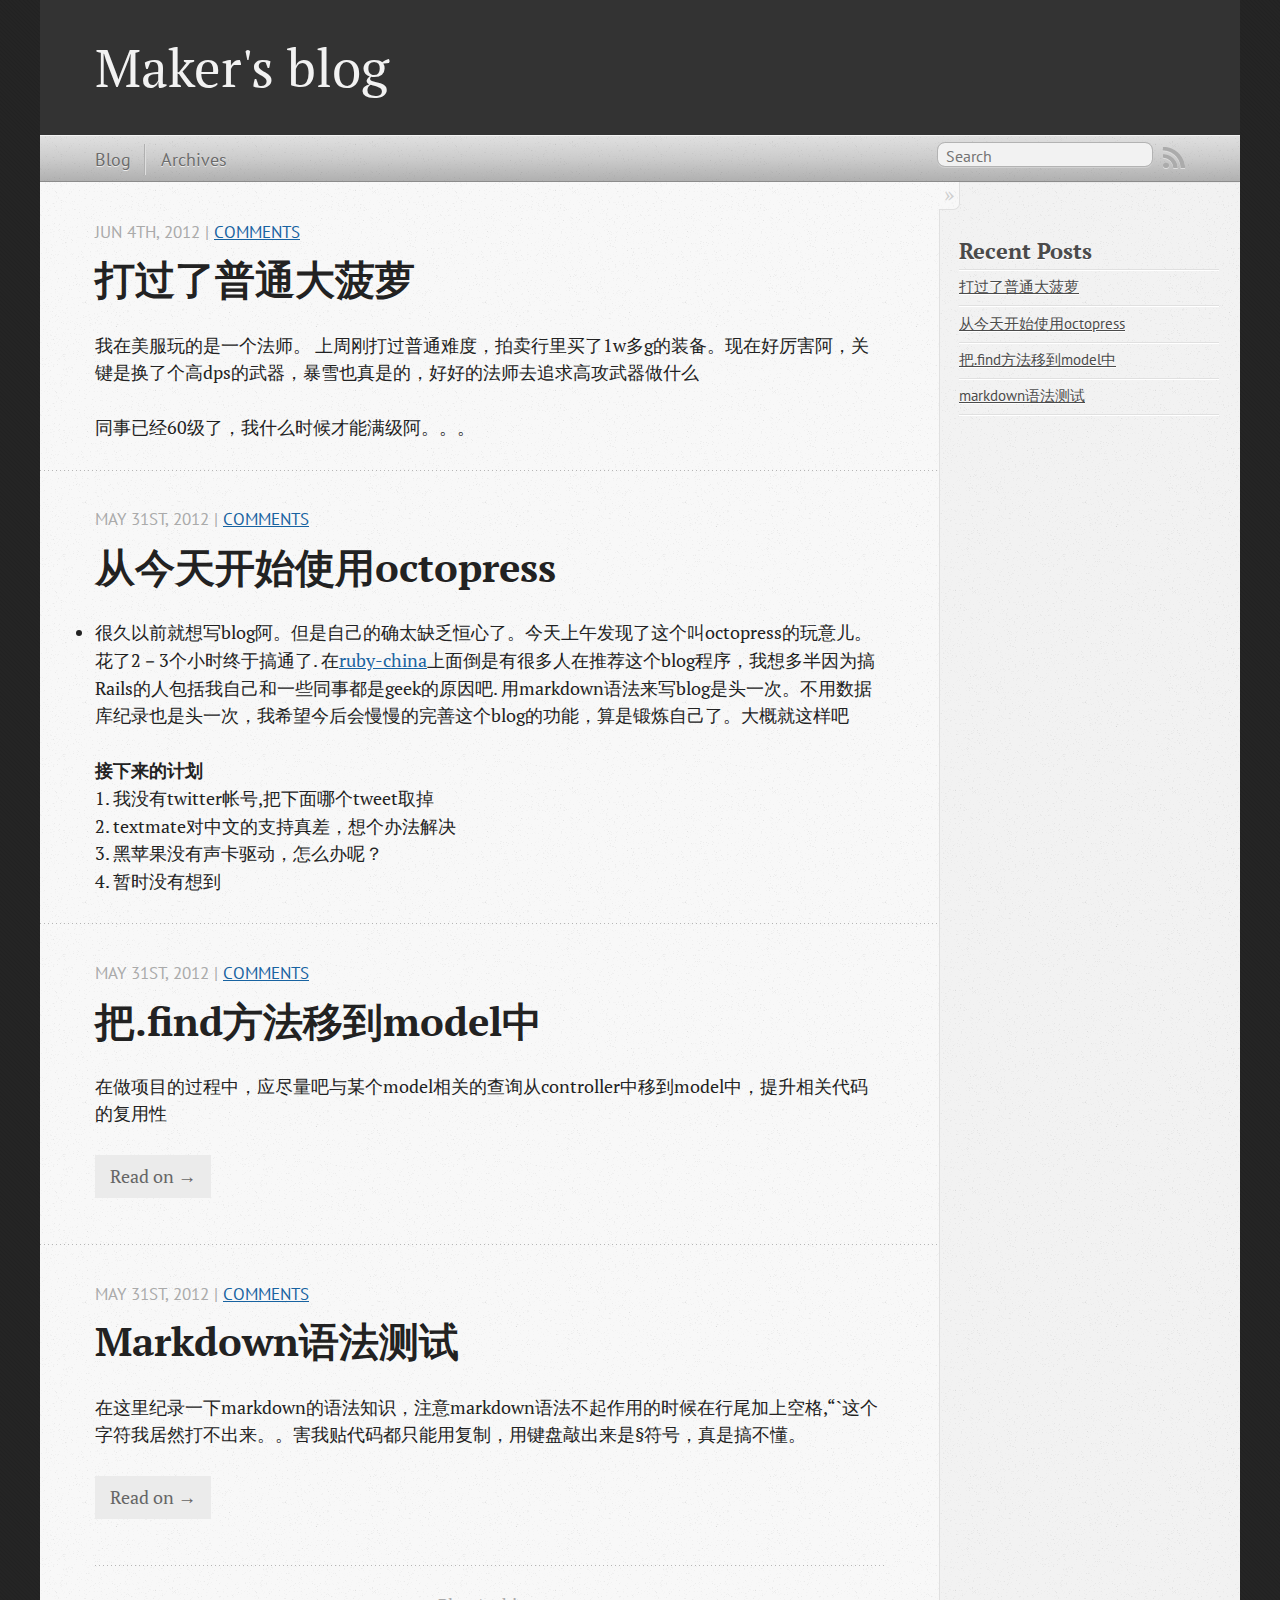
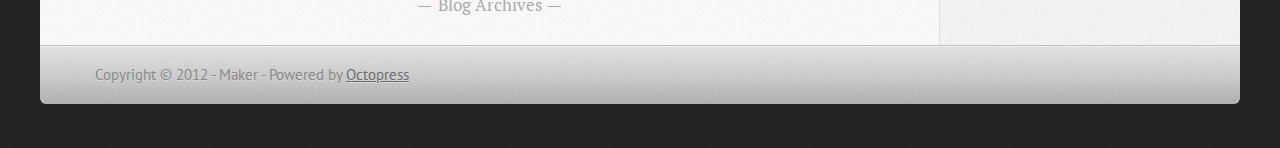
==== commit 198ba99b: "Site updated at 2012-06-04 06:15:25 UTC" ====
--- a/index.html
+++ b/index.html
@@ -88,6 +88,8 @@
 
 <time datetime="2012-06-04T13:54:00+08:00" pubdate data-updated="true">Jun 4<span>th</span>, 2012</time>
         
+         | <a href="/blog/2012/06/04/da-guo-liao-pu-tong-da-bo-luo/#disqus_thread">Comments</a>
+        
       </p>
     
   </header>
@@ -126,6 +128,8 @@
 
 
 <time datetime="2012-05-31T14:08:00+08:00" pubdate data-updated="true">May 31<span>st</span>, 2012</time>
+        
+         | <a href="/blog/2012/05/31/cong-jin-tian-kai-shi-shi-yong-octopress/#disqus_thread">Comments</a>
         
       </p>
     
@@ -174,6 +178,8 @@
 
 <time datetime="2012-05-31T13:51:00+08:00" pubdate data-updated="true">May 31<span>st</span>, 2012</time>
         
+         | <a href="/blog/2012/05/31/ba-dot-findfang-fa-yi-dao-modelzhong/#disqus_thread">Comments</a>
+        
       </p>
     
   </header>
@@ -214,6 +220,8 @@
 
 
 <time datetime="2012-05-31T10:20:00+08:00" pubdate data-updated="true">May 31<span>st</span>, 2012</time>
+        
+         | <a href="/blog/2012/05/31/shi-%5B%3F%5D-xia/#disqus_thread">Comments</a>
         
       </p>
     
@@ -281,6 +289,19 @@
 
 </footer>
   
+
+<script type="text/javascript">
+      var disqus_shortname = 'makerweb';
+      
+        
+        var disqus_script = 'count.js';
+      
+    (function () {
+      var dsq = document.createElement('script'); dsq.type = 'text/javascript'; dsq.async = true;
+      dsq.src = 'http://' + disqus_shortname + '.disqus.com/' + disqus_script;
+      (document.getElementsByTagName('head')[0] || document.getElementsByTagName('body')[0]).appendChild(dsq);
+    }());
+</script>
 
 
 
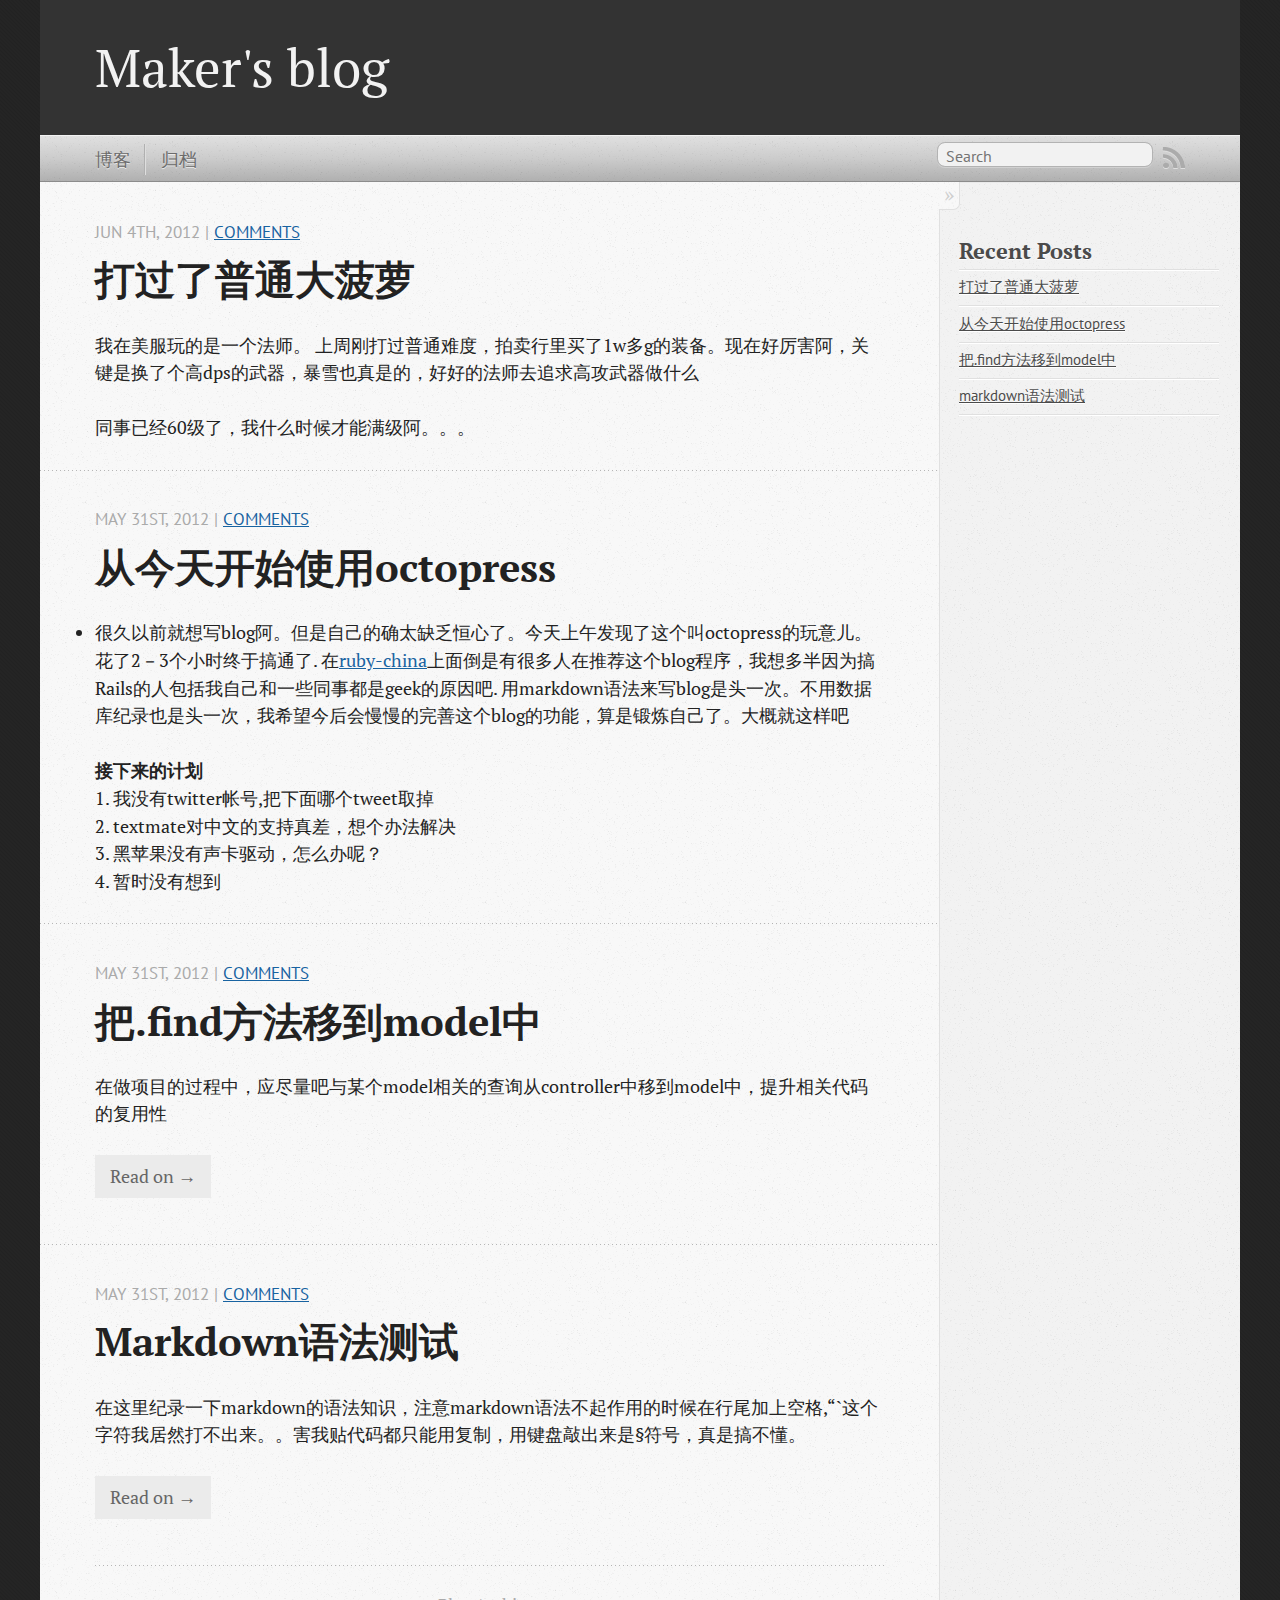
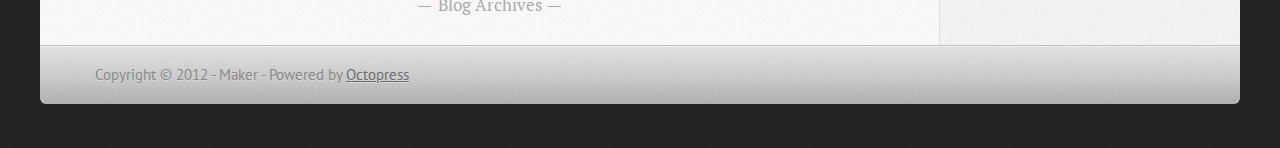
==== commit 2a893f0b: "Site updated at 2012-06-04 09:18:53 UTC" ====
--- a/index.html
+++ b/index.html
@@ -55,8 +55,8 @@
 </form>
   
 <ul class="main-navigation">
-  <li><a href="/">Blog</a></li>
-  <li><a href="/blog/archives">Archives</a></li>
+  <li><a href="/">博客</a></li>
+  <li><a href="/blog/archives">归档</a></li>
 </ul>
 
 </nav>
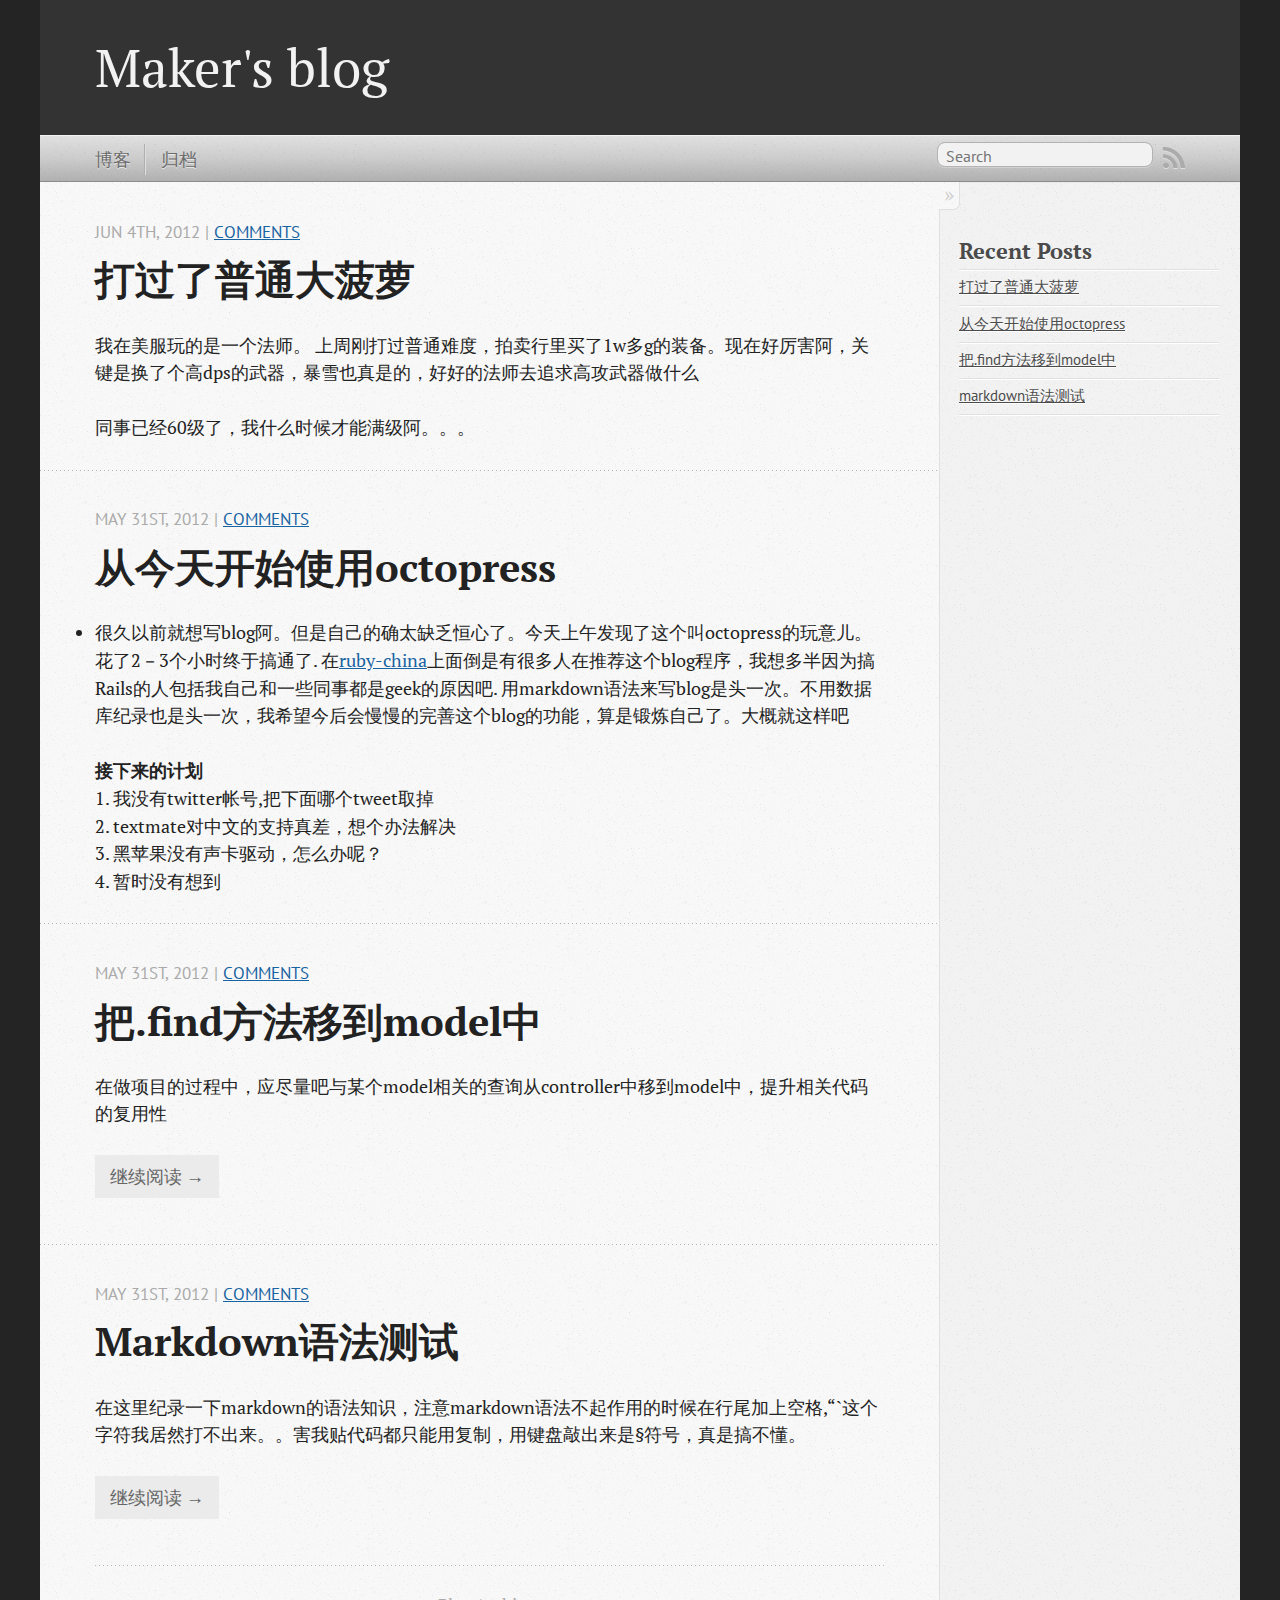
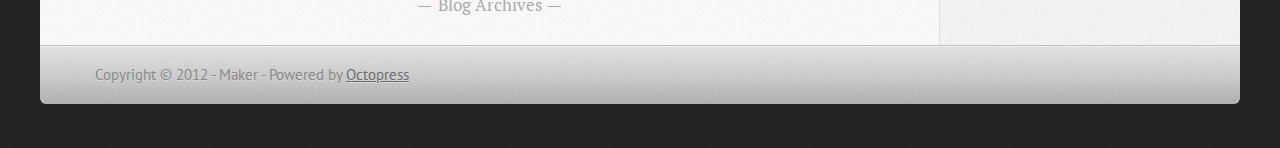
==== commit 9acb028c: "Site updated at 2012-06-04 09:23:35 UTC" ====
--- a/index.html
+++ b/index.html
@@ -191,7 +191,7 @@
   
   
     <footer>
-      <a rel="full-article" href="/blog/2012/05/31/ba-dot-findfang-fa-yi-dao-modelzhong/">Read on &rarr;</a>
+      <a rel="full-article" href="/blog/2012/05/31/ba-dot-findfang-fa-yi-dao-modelzhong/">继续阅读 &rarr;</a>
     </footer>
   
 
@@ -234,7 +234,7 @@
   
   
     <footer>
-      <a rel="full-article" href="/blog/2012/05/31/shi-%5B%3F%5D-xia/">Read on &rarr;</a>
+      <a rel="full-article" href="/blog/2012/05/31/shi-%5B%3F%5D-xia/">继续阅读 &rarr;</a>
     </footer>
   
 
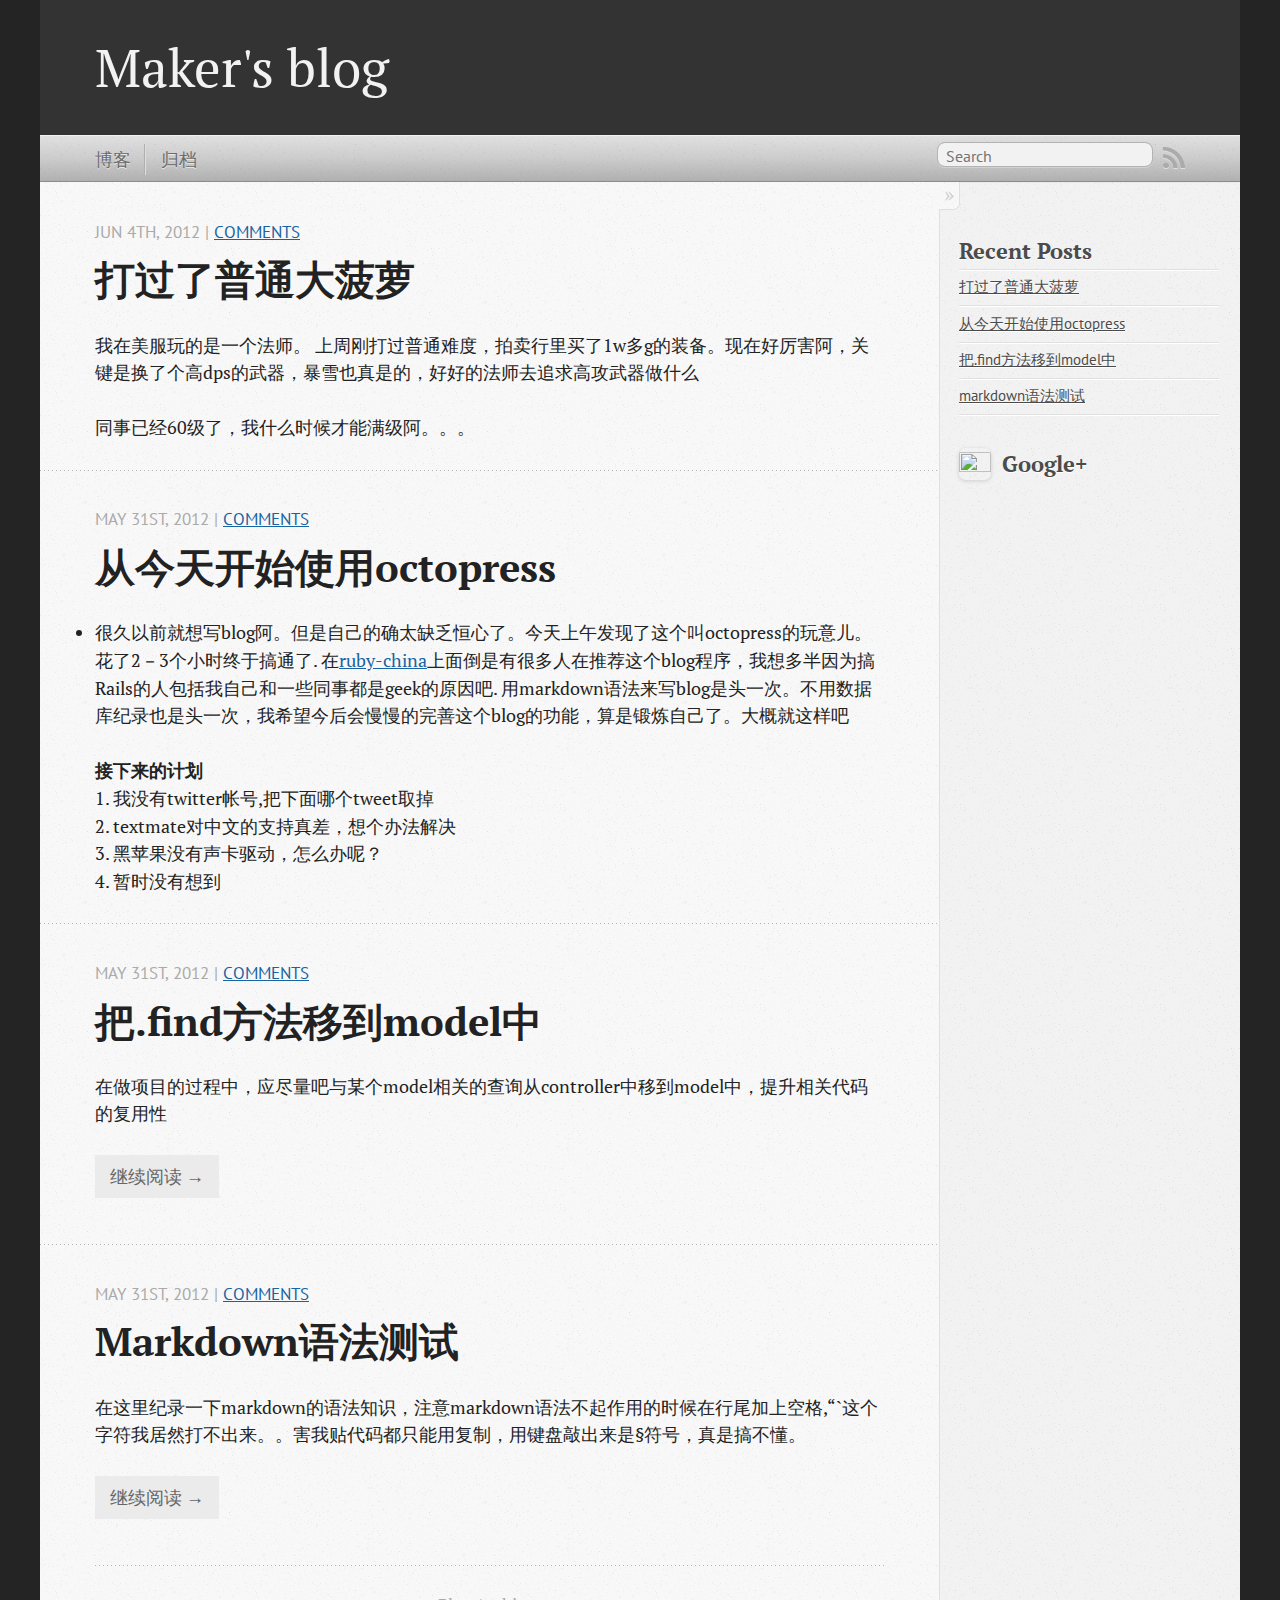
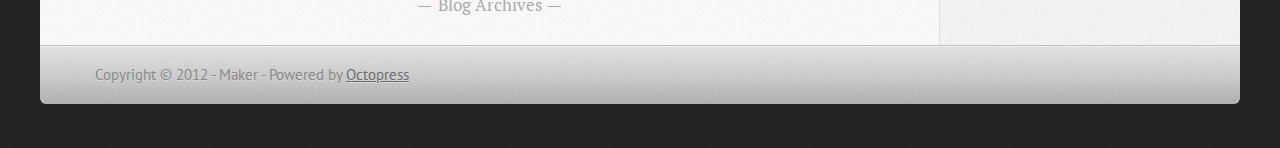
==== commit 689f3ef8: "Site updated at 2012-06-04 09:25:42 UTC" ====
--- a/index.html
+++ b/index.html
@@ -272,8 +272,14 @@
   </ul>
 </section>
 
-
-
+<section class="googleplus">
+  <h1>
+    <a href="https://plus.google.com/maker1475963@gmail.com?rel=author">
+      <img src="http://www.google.com/images/icons/ui/gprofile_button-32.png" width="32" height="32">
+      Google+
+    </a>
+  </h1>
+</section>
 
 
 
@@ -306,6 +312,14 @@
 
 
 
+
+  <script type="text/javascript">
+    (function() {
+      var script = document.createElement('script'); script.type = 'text/javascript'; script.async = true;
+      script.src = 'https://apis.google.com/js/plusone.js';
+      var s = document.getElementsByTagName('script')[0]; s.parentNode.insertBefore(script, s);
+    })();
+  </script>
 
 
 
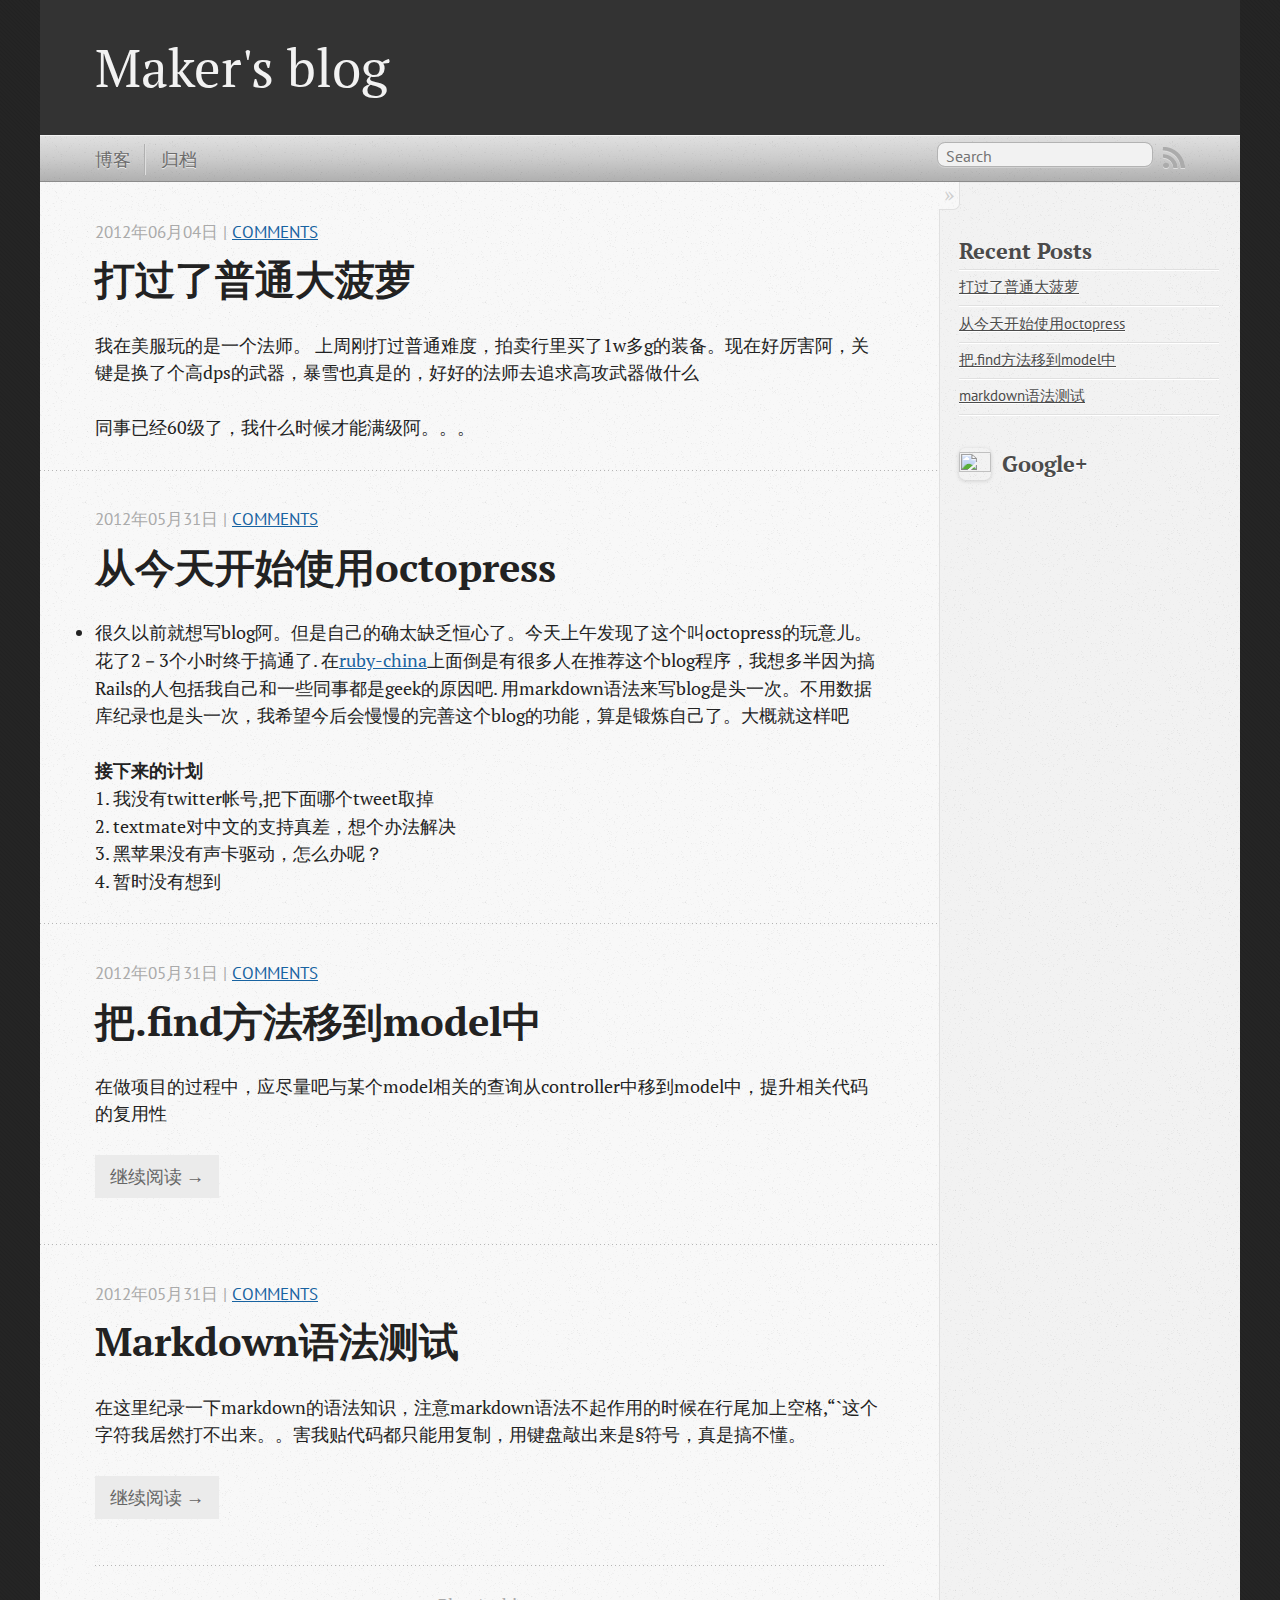
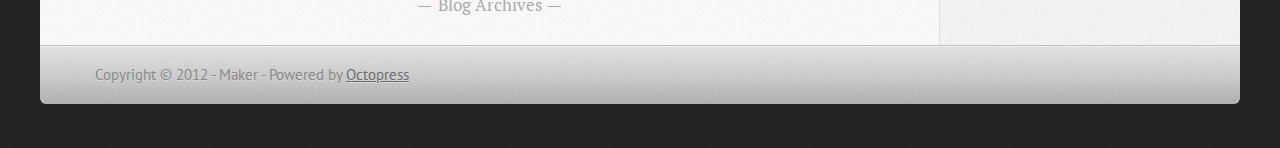
==== commit 6c423494: "Site updated at 2012-06-04 09:42:02 UTC" ====
--- a/index.html
+++ b/index.html
@@ -86,7 +86,7 @@
   
 
 
-<time datetime="2012-06-04T13:54:00+08:00" pubdate data-updated="true">Jun 4<span>th</span>, 2012</time>
+<time datetime="2012-06-04T13:54:00+08:00" pubdate data-updated="true">2012年06月04日</time>
         
          | <a href="/blog/2012/06/04/da-guo-liao-pu-tong-da-bo-luo/#disqus_thread">Comments</a>
         
@@ -127,7 +127,7 @@
   
 
 
-<time datetime="2012-05-31T14:08:00+08:00" pubdate data-updated="true">May 31<span>st</span>, 2012</time>
+<time datetime="2012-05-31T14:08:00+08:00" pubdate data-updated="true">2012年05月31日</time>
         
          | <a href="/blog/2012/05/31/cong-jin-tian-kai-shi-shi-yong-octopress/#disqus_thread">Comments</a>
         
@@ -176,7 +176,7 @@
   
 
 
-<time datetime="2012-05-31T13:51:00+08:00" pubdate data-updated="true">May 31<span>st</span>, 2012</time>
+<time datetime="2012-05-31T13:51:00+08:00" pubdate data-updated="true">2012年05月31日</time>
         
          | <a href="/blog/2012/05/31/ba-dot-findfang-fa-yi-dao-modelzhong/#disqus_thread">Comments</a>
         
@@ -219,7 +219,7 @@
   
 
 
-<time datetime="2012-05-31T10:20:00+08:00" pubdate data-updated="true">May 31<span>st</span>, 2012</time>
+<time datetime="2012-05-31T10:20:00+08:00" pubdate data-updated="true">2012年05月31日</time>
         
          | <a href="/blog/2012/05/31/shi-%5B%3F%5D-xia/#disqus_thread">Comments</a>
         
